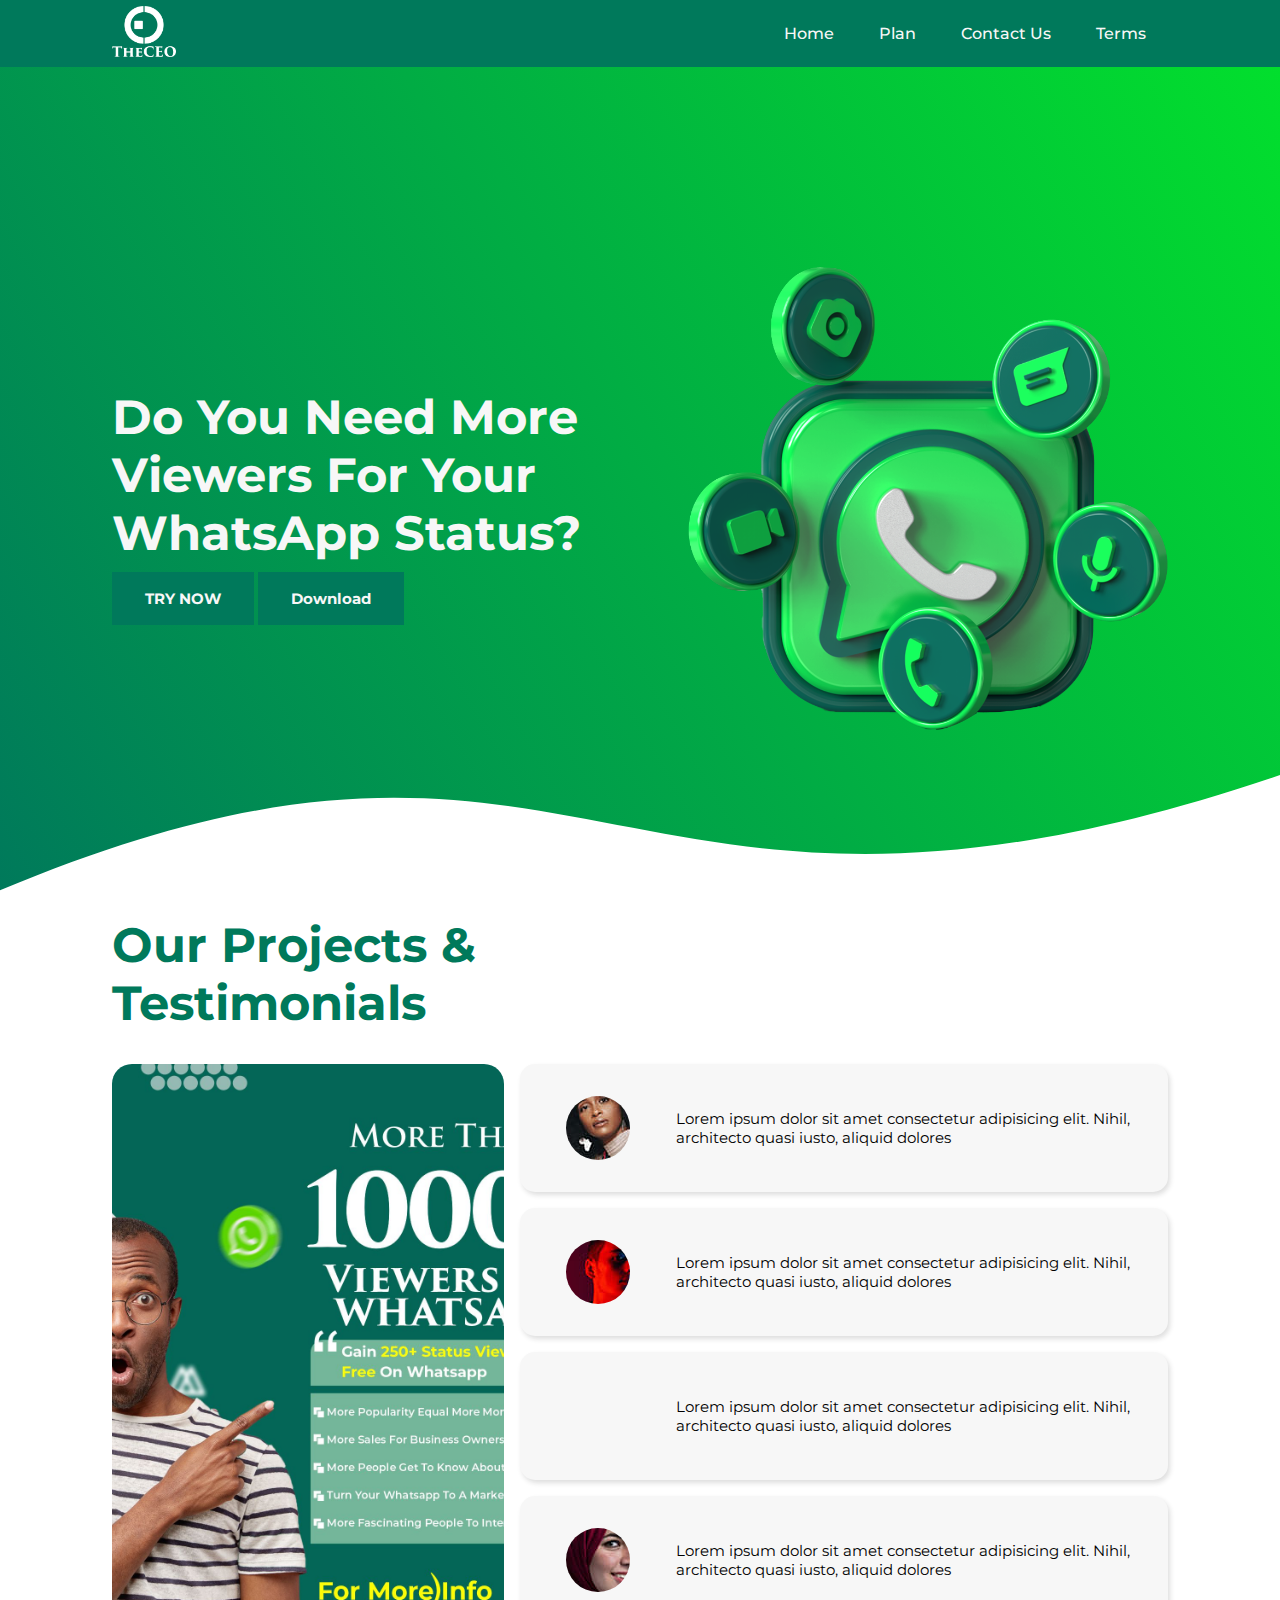
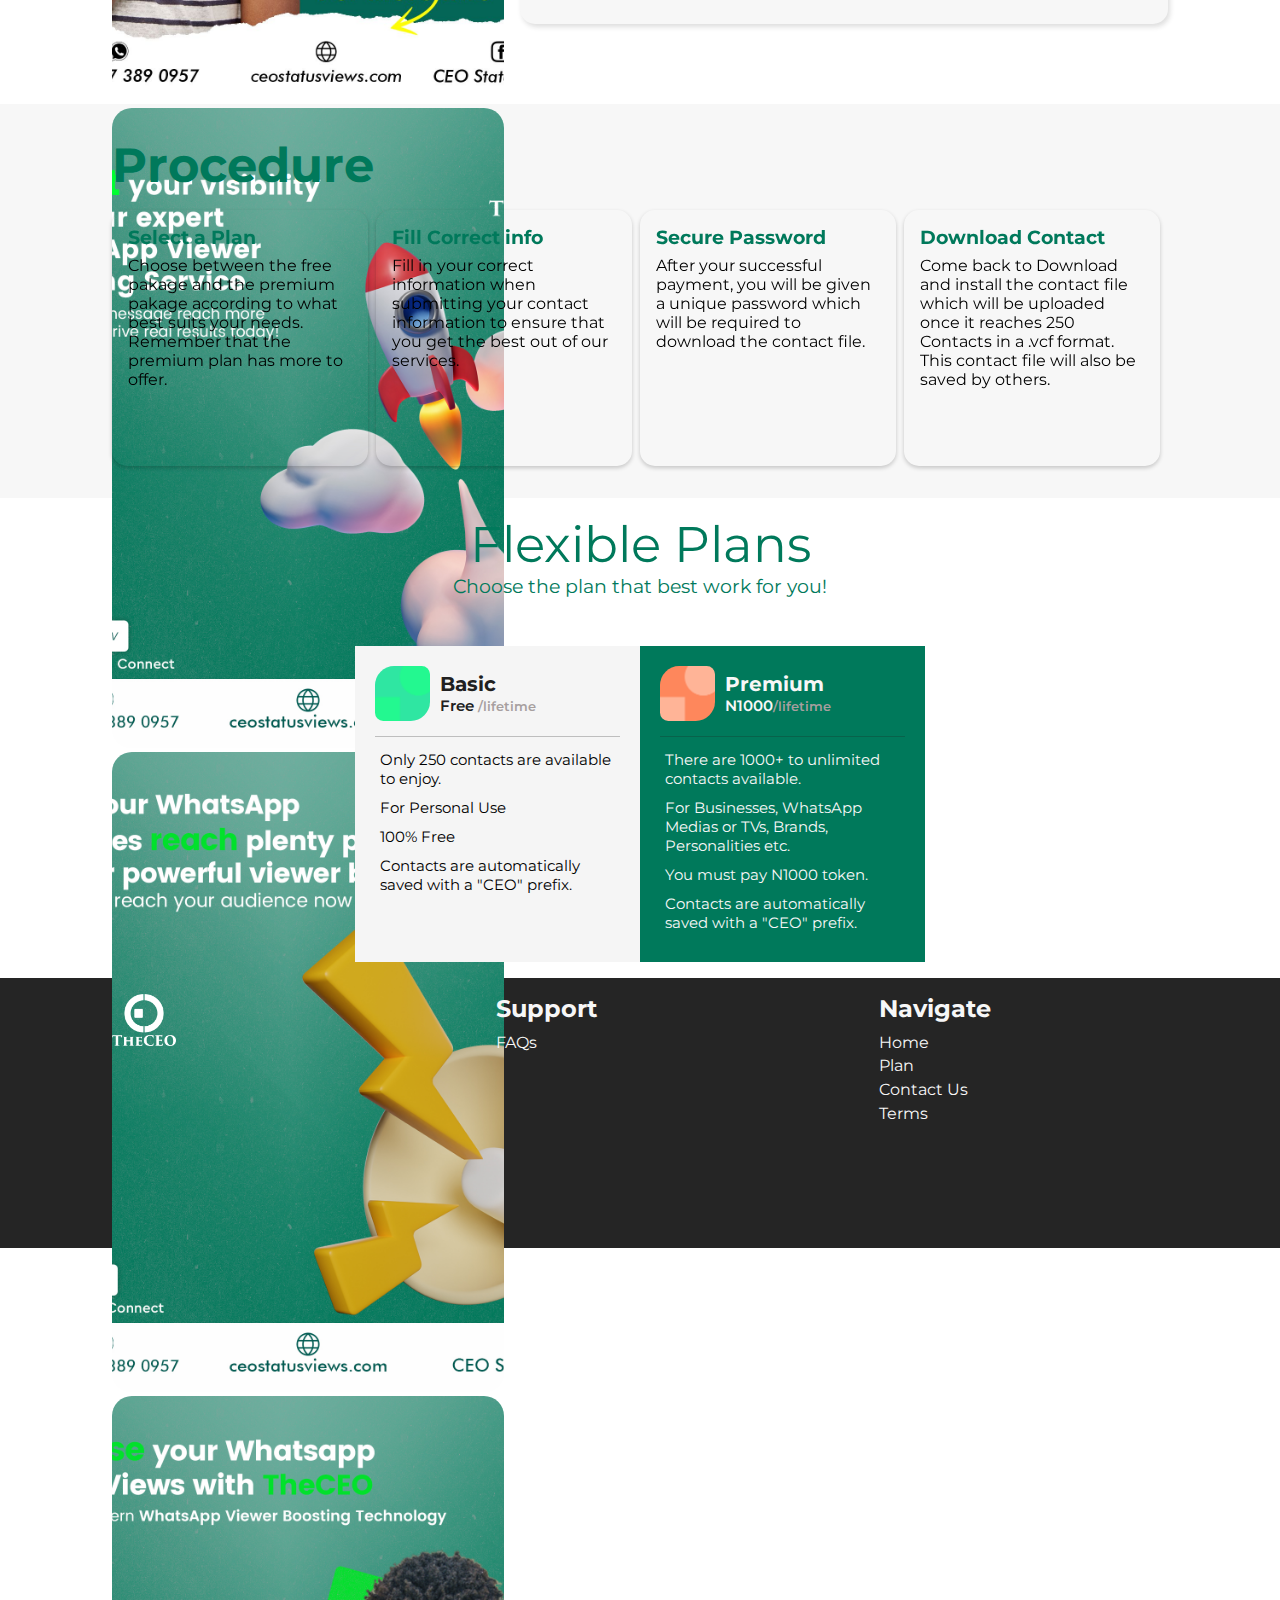
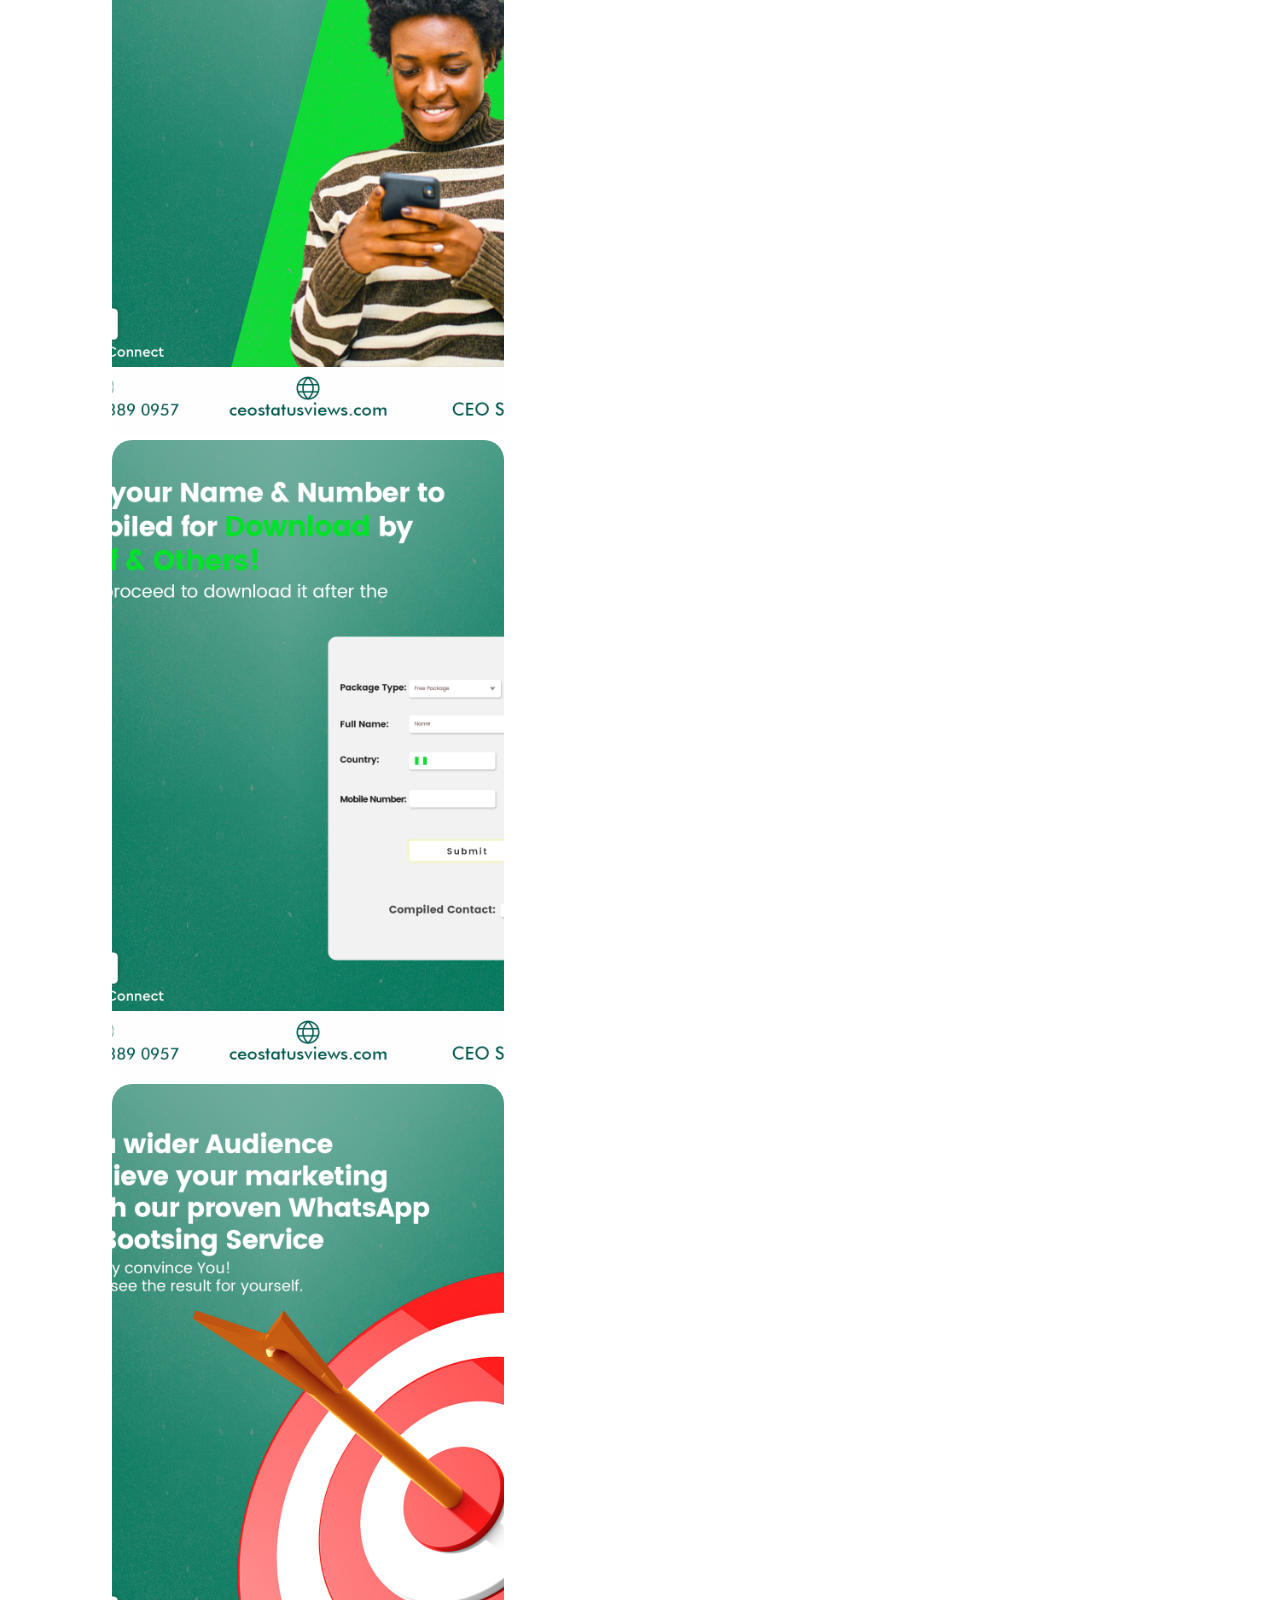
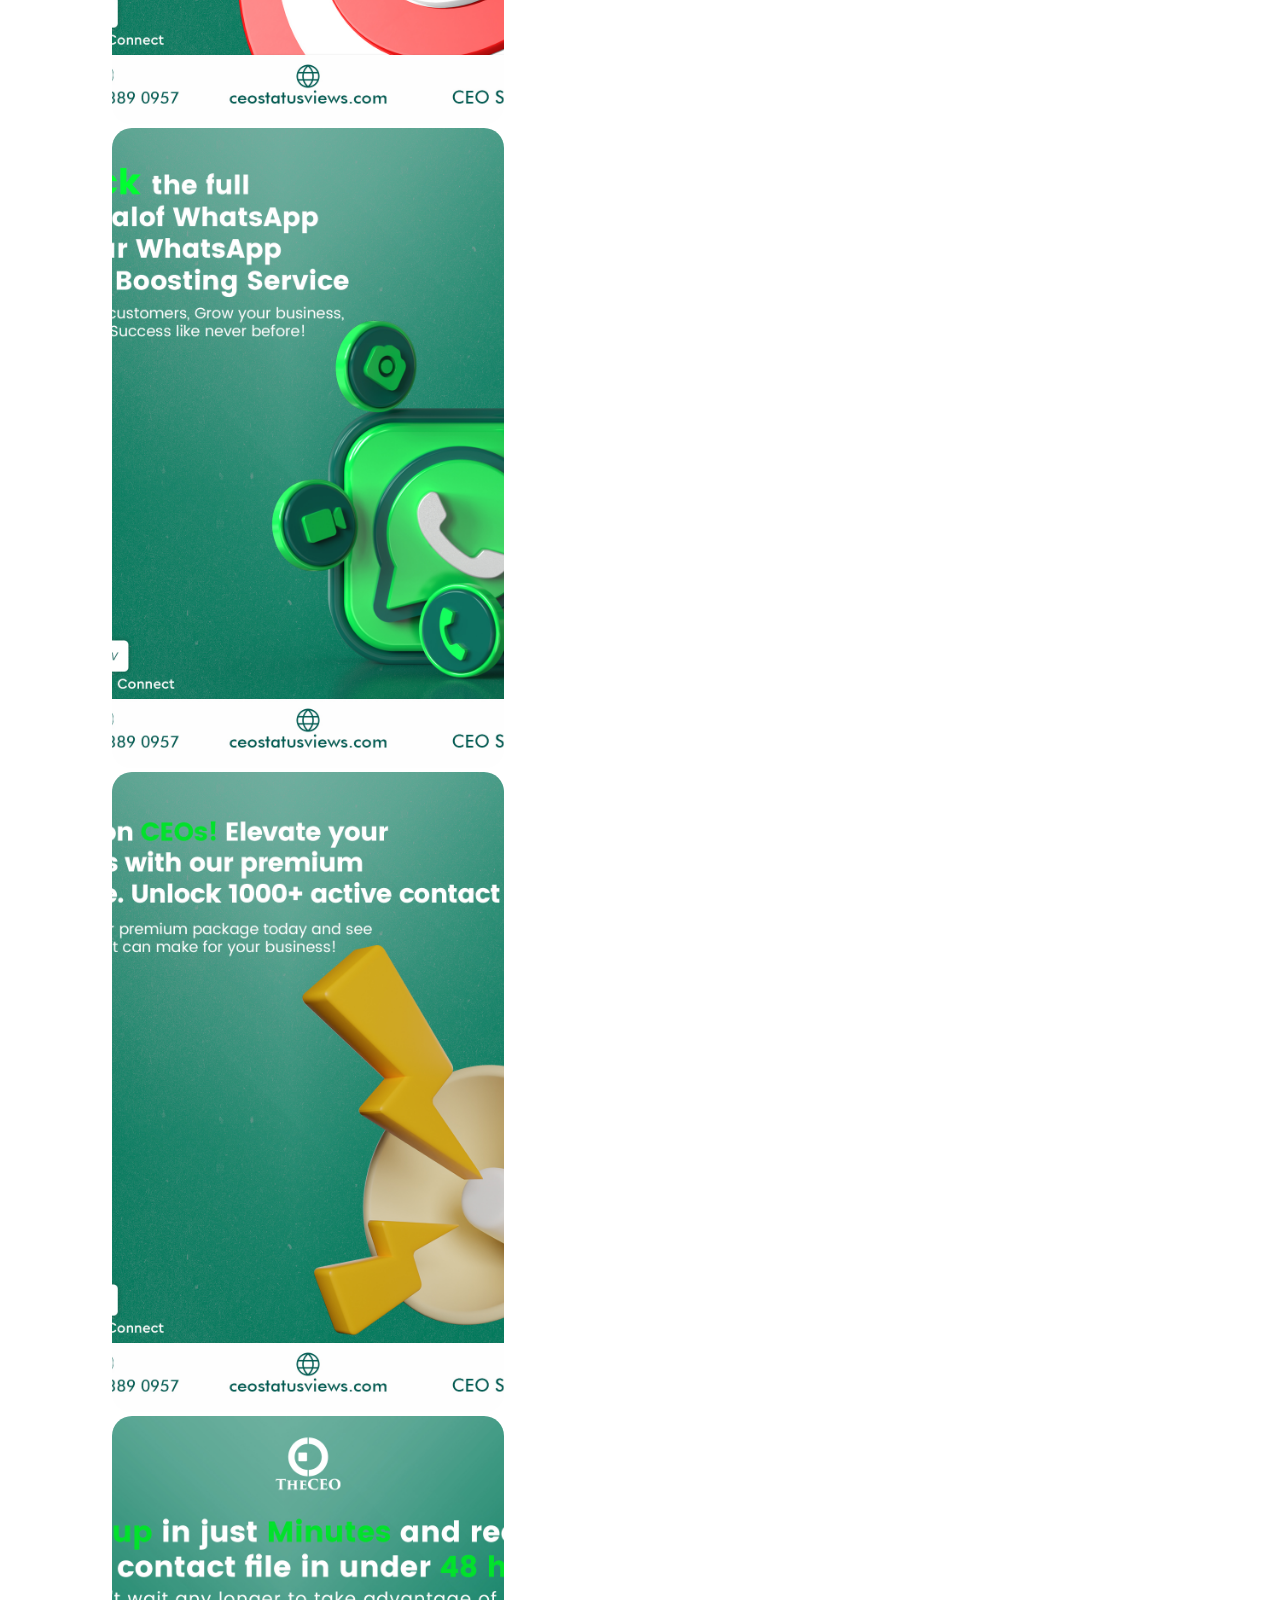
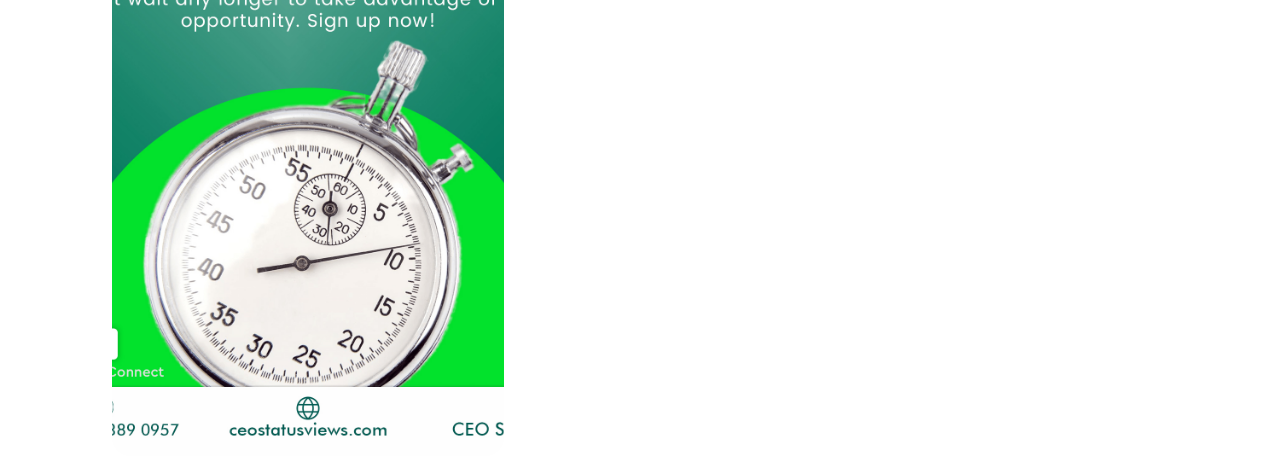
==== index.html @ 8a1e48bf "first commit" ====
<!DOCTYPE html>
<html lang="en">

<head>
    <meta charset="UTF-8">
    <meta http-equiv="X-UA-Compatible" content="IE=edge">
    <meta name="viewport" content="width=device-width, initial-scale=1.0">
    <title>CEOSTATUSVIEW</title>

    <link rel="stylesheet" href="style.css">
    <link rel="stylesheet" href="mediaquery.css">
    <link rel="stylesheet" href="signUp.css">
    <link rel="stylesheet" href="plans.css">
    <link rel="stylesheet" href="contact.css">
    <link rel="stylesheet" href="Terms.html">

    <!-- ICONSCOUT  -->
    <link rel="stylesheet" href="https://unicons.iconscout.com/release/v4.0.0/css/line.css">

    <!-- LOGO  -->
    <link rel="icon" type="image/png" href="./assets/ceoWhite.png">
</head>

<body>
        <!-- ==================== NAVBAR ==================== -->
        <nav>
            <div class="navBar">
                <div class="logo">
                    <a href="index.html"><img src="./assets/ceoWhite.png" alt=""></a>
                </div>

                <ul class="mainLink">
                    <li><a href="index.html">Home</a></li>
                    <li><a href="#plans">Plan</a></li>
                    <li><a href="contact.html">Contact Us</a></li>
                    <li><a href="Terms.html">Terms</a></li>
                </ul>

                <button id="open-menu-button"><i class="uil uil-list-ul"></i></button>
                <button id="close-menu-button"><i class="uil uil-multiply"></i></button>
            </div>
        </nav>


        <!-- ==================== HERO SECTION ==================== -->
        <section class="hero" id="hero">
            <!-- =============== SIGNUP =============== -->
            <div class="popup" id="popup">
                <div class="container">
                    <div class="signLeft">
                        <h3>Submit Your Details</h3>

                        <!-- PACKAGES -->
                        <select id="packages" name="packages" class="packages">
                            <option value="free">Free Package</option>
                            <option value="premium">Premium Package</option>
                        </select>

                        <form action="" method="" class="signupForm">
                        <div class="formName">
                            <input type="text" name="FullName" class="fullName" placeholder="Fullname" required>
                        </div>

                        <div class="numEmail">
                            <span>
                                <!-- COUNTRY CODE -->
                                <select id="countryCode" name="countryCode" class="countryCode">
                                    <option value="1">+1</option> 
                                    <option value="2">+2</option>
                                </select>
                                <!-- MOBILE NUMBER -->
                                <input type="number" class="number" maxlength="15" pattern="\d{1,15}" name="Nubmer" placeholder="80 0000 0000" required>
                            </span>
                            <!-- EMAIL -->
                            <input type="email" name="Email Address" placeholder="Your Email">
                        </div>

                        <!-- CHECKBOX -->
                        <label class="termsLabel">
                            <input type="checkbox" class="checkbox" name="agree" value="yes" required>
                            <a href="Terms.html" class="termsC">I agree to the terms and conditions</a>
                        </label>

                        <button type="submit" class="btn btn-primary" >Submit</button>
                    </div>

                    <div class="signRight">
                        <button id="clSignup" onclick="closePopup()"><i class="uil uil-multiply"></i></button>
                        <img src="./assets/rocket.png" alt="">
                    </div>

                </div>
            </div>
            <!-- =================== END SIGNUP ================ -->
            <div class="container">
                <div class="right">
                    <h2>Do You Need More Viewers For Your WhatsApp Status?</h2>

                    <div>
                        <button type="button" class="btn" onclick="openPopup()">TRY NOW</button>
                        <button type="button" class="btn">Download</button>
                    </div>
                </div>

                <div class="left">
                    <div class="container">
                        <img src="./assets/BASE.png" alt="">
                    </div>
                </div>
            </div>

        </section>

        <!-- ==================== SECOND HERO ==================== -->
        <div class="secondHero">
            <div>
                <h2>Our Projects & <br> Testimonials</h2>
                <div class="post">
                    <!-- SWIPER.JS -->
                    <div class="left">
                        <swiper-container class="mySwiper" pagination="true" pagination-clickable="true"
                            navigation="false" space-between="30" centered-slides="true" autoplay-delay="3500"
                            autoplay-disable-on-interaction="false">
                            <swiper-slide><img src="./assets/1.jpg" alt=""></swiper-slide>
                            <swiper-slide><img src="./assets/76.jpg" alt=""></swiper-slide>
                            <swiper-slide><img src="./assets/88.jpg" alt=""></swiper-slide>
                            <swiper-slide><img src="./assets/86.jpg" alt=""></swiper-slide>
                            <swiper-slide><img src="./assets/89.jpg" alt=""></swiper-slide>
                            <swiper-slide><img src="./assets/84.jpg" alt=""></swiper-slide>
                            <swiper-slide><img src="./assets/80.jpg" alt=""></swiper-slide>
                            <swiper-slide><img src="./assets/85b.jpg" alt=""></swiper-slide>
                            <swiper-slide><img src="./assets/100.jpg" alt=""></swiper-slide>
                        </swiper-container>

                    </div>
                    <!-- TESTIMONIAL -->
                    <div class="right">
                        <div class="testimonialCont">
                            <article>
                                <div class="testimonial">
                                    <div class="profilePic">
                                        <img src="./assets/avatar1.jpg" alt="">
                                    </div>

                                    <!-- <h4>Alina <br> Gomez</h4> -->
                                    <div>
                                        <p>Lorem ipsum dolor sit amet consectetur adipisicing elit. Nihil, architecto
                                            quasi iusto, aliquid dolores </p>
                                    </div>
                                </div>
                            </article>

                            <article>
                                <div class="testimonial">
                                    <div class="profilePic">
                                        <img src="./assets/avatar2.jpg" alt="">
                                    </div>

                                    <!-- <h4>Alina <br> Gomez</h4> -->
                                    <div>
                                        <p>Lorem ipsum dolor sit amet consectetur adipisicing elit. Nihil, architecto
                                            quasi iusto, aliquid dolores </p>
                                    </div>
                                </div>
                            </article>

                            <article>
                                <div class="testimonial">
                                    <div class="profilePic">
                                        <img src="./assets/avatar3.jpg" alt="">
                                    </div>

                                    <!-- <h4>Alina <br> Gomez</h4> -->
                                    <div>
                                        <p>Lorem ipsum dolor sit amet consectetur adipisicing elit. Nihil, architecto
                                            quasi iusto, aliquid dolores </p>
                                    </div>

                                </div>
                            </article>

                            <article>
                                <div class="testimonial">
                                    <div class="profilePic">
                                        <img src="./assets/avatar4.jpg" alt="">
                                    </div>

                                    <!-- <h4>Alina <br> Gomez</h4> -->
                                    <div>
                                        <p>Lorem ipsum dolor sit amet consectetur adipisicing elit. Nihil, architecto
                                            quasi iusto, aliquid dolores </p>
                                    </div>

                                </div>
                            </article>




                        </div>
                    </div>
                </div>

            </div>
        </div>

        <!-- ==================== PROCEDURE ==================== -->
        <section class="procedure">
            <div class="container">
                <h2>Procedure</h2>
                <div>
                    <article>
                        <span><i class="uil uil-file"></i></span>
                        <h3>Select a Plan</h3>
                        <p>Choose between the free pakage and the premium pakage
                            according to what best suits your needs.
                            Remember that the premium plan has more to offer.
                        </p>
                    </article>

                    <article>
                        <span><i class="uil uil-document-info"></i></i></span>
                        <h3>Fill Correct info</h3>
                        <p>Fill in your correct information when submitting your contact
                            information to ensure that you get the best out of our
                            services.
                        </p>
                    </article>

                    <article>
                        <span><i class="uil uil-shield-exclamation"></i></i></span>
                        <h3>Secure Password</h3>
                        <p>After your successful payment, you will be given a unique
                            password which will be required to download the contact file.
                        </p>
                    </article>

                    <article>
                        <span><i class="uil uil-download-alt"></i></i></span>
                        <h3>Download Contact</h3>
                        <p>Come back to Download and install the contact file
                            which will be uploaded once it reaches 250 Contacts in a
                            .vcf format. This contact file will also be saved by others.
                        </p>
                    </article>
                </div>


            </div>
        </section>

        <!-- ==================== PLANS ==================== -->
        <div class="plans" id="plans">
            <div class="plansContainer">
                <div class="container">
                    <div class="heading">
                        <h2>Flexible Plans</h2>
                        <h3>Choose the plan that best work for you!</h3>
                    </div>
                    
                    <div class="content">
                        <article>
                            <div class="top">
                                <div class="image"><img src="./assets/basic.png" alt=""></div>
                                <span>
                                    <h3>Basic</h3>
                                    <h4>Free <small>/lifetime</small></h4>
                                </span>
                            </div>
                            <div class="middle">
                                <span>
                                    <i class="uil uil-check-circle"></i>
                                    <p>Only 250 contacts are available to enjoy.</p>
                                </span>
                                <span>
                                    <i class="uil uil-check-circle"></i>
                                    <p>For Personal Use</p>
                                </span>
                                <span>
                                    <i class="uil uil-check-circle"></i>
                                    <p>100% Free</p>
                                </span>
                                <span>
                                    <i class="uil uil-check-circle"></i>
                                    <p>Contacts are automatically saved with a "CEO" prefix.</p>
                                </span>
                            </div>
                        </article>

                        <article>
                            <div class="top">
                                <div class="image"><img src="./assets/premium.png" alt=""></div>
                                <span>
                                    <h3>Premium</h3>
                                    <h4>N1000<small>/lifetime</small></h4>
                                </span>
                            </div>
                            <div class="middle">
                                <span>
                                    <i class="uil uil-check-circle"></i>
                                    <p>There are 1000+ to unlimited contacts available.</p>
                                </span>
                                <span>
                                    <i class="uil uil-check-circle"></i>
                                    <p>For Businesses, WhatsApp Medias or TVs, Brands, Personalities etc.</p>
                                </span>
                                <span>
                                    <i class="uil uil-check-circle"></i>
                                    <p>You must pay N1000 token.</p>
                                </span>
                                <span>
                                    <i class="uil uil-check-circle"></i>
                                    <p>Contacts are automatically saved with a "CEO" prefix.</p>
                                </span>
                            </div>
                        </article>

                
                    </div>
                </div>
                
                
            </div>
        </div>

    <!-- ==================== FOOTER ==================== -->
    <footer>
        <div class="container">
            <div class="left">
                <a href="index.html"><img src="./assets/ceoWhite.png" alt=""></a>


                <div class="social">
                    <a href="https://web.facebook.com/TheCEOstatusViews" target="_blank"><i
                            class="uil uil-facebook"></i></a>
                    <a href="https://www.twitter.com/" target="_blank"><i class="uil uil-twitter"></i></a>
                    <a href="https://www.instagram.com/" target="_blank"><i class="uil uil-instagram-alt"></i></a>
                    <a href="https://youtu.be/A6jiKc00su4""><i class="uil uil-youtube"></i></a>
                </div>
            </div>

            <div class="middle">
                <h2>Support</h2>
                <a href="#">FAQs</a>
            </div>

            <div class="right">
                <h2>Navigate</h2>
                <a href="index.html">Home</a>
                <a href="#plans">Plan</a>
                <a href="contact.html">Contact Us</a>
                <a href="Terms.html">Terms</a>
            </div>
        </div>
    </footer>

    <!-- JAVASCRIPT LINK -->
    <script src="main.js"></script>
    <script src="https://cdn.jsdelivr.net/npm/swiper@9/swiper-element-bundle.min.js"></script>
</body>

</html>
---- style.css ----
@import url("https://fonts.googleapis.com/css2?family=Montserrat:wght@100;200;300;400;500;600;700;800;900&display=swap");

* {
  margin: 0;
  padding: 0;
  border: 0;
  outline: 0;
  list-style: none;
  text-decoration: none;
  box-sizing: border-box;

  /* css coding to disable text copy */
  -webkit-user-select: none;
  -moz-user-select: none;
  -o-user-select: none;
  -user-select: none;

  scroll-behavior: smooth;
}

:root {
  --firstColor: #00795b;
  --secondColor: #02e12c;
  --thirdColor: #f7f7f7;
  --fourthColor: #005f49;

  --shadow1: 2px 3px 5px rgba(31, 31, 31, 0.144);
  --shadow2: 0 2px 4px rgba(0, 0, 0, 0.2);

  --transition: all 300ms ease;
}

body {
  font-family: "Montserrat", sans-serif;
  overflow-x: hidden;
}

.container {
  /* padding: 0 7rem; */
}

.btn {
  display: inline-block;
  background: var(--firstColor);
  color: var(--thirdColor);
  padding: 1rem 2rem;
  border: 1px solid transparent;
  font-weight: 700;
  font-size: 15px;
  transition: var(--transition);
  cursor: pointer;
}

.btn:hover {
  background: transparent;
  color: var(--thirdColor);
  border-color: var(--thirdColor);
}

/* titleH2 */
.secondHero h2,
.procedure h2 {
  font-size: 3rem;
  font-weight: 700;
  color: var(--firstColor);
  margin-bottom: 2rem;
  display: block;
}

/* ===== LOGO ===== */
.navBar .logo img,
footer img {
  width: 4rem;
}

.mainLink li a {
  color: var(--thirdColor);
  font-weight: 500;

  padding: 1.5rem 1.4rem;

  transition: var(--transition);
}



/* ==================== NAVBAR ==================== */
nav .navBar {
  background: var(--firstColor);
  height: 4.2rem;
  width: 100%;
  display: flex;
  align-items: center;
  justify-content: space-between;
  
  padding: 0 7rem;

  position: fixed;
  top: 0;
  left: 0;
  z-index: 100;
}

/* ===== MAIN LINK ===== */
.mainLink {
  display: flex;
  align-items: center;
}

/* ========= NAV BUTTON ======== */
nav button {
  display: none;
}

/* ==================== HEROSECTION ==================== */
.hero {
  display: flex;
  align-items: center;
  justify-content: center;

  padding: 7rem 7rem 0rem 7rem;

  width: 100%;
  height: 100vh;
  background: url(./assets/white-wave-bg.svg) center bottom -0.5px / 100% 14% no-repeat
      scroll padding-box ,
    linear-gradient(60deg, var(--firstColor), var(--secondColor)) 0% 0% / auto
      repeat scroll padding-box border-box rgb(82, 67, 170);
}

.hero .container {
  display: flex;
  align-items: center;
  justify-content: space-between;
  /* position: relative; */
}


.hero .right {
}

.hero .right h2 {
  color: var(--thirdColor);
  /* max-width: 25rem; */
  margin-bottom: 10px;
  font-size: 3rem;
  font-weight: 700;
}

.hero .right form {
  /* display: flex; */
  gap: 1rem;
  /* margin-top: 142rem; */
}

.hero .right form input {
  cursor: pointer;

  display: flex;
  align-items: center;
  justify-content: center;
}

.hero .right form input:first-child:hover {
  background: var(--firstColor);
  color: var(--thirdColor);
  border: solid 2px var(--firstColor);
}

.hero .right form input:last-child {
  background: var(--firstColor);
  transition: all 400ms ease-in-out;
}

.hero .right form input:last-child:hover {
  background: transparent;
  border: solid 2px var(--thirdColor);
}

/* HEROLEFT */
.hero .left .container {
}

.hero .left img {
  width: 30rem;
  overflow: hidden;
}

/* ==================== SECONDHERO ==================== */
.secondHero {
  height: 100%;

  display: grid;

  padding: 1rem 7rem 0rem 7rem;
}

.secondHero .post {
  display: flex;
  gap: 1rem;
}

.secondHero .left {
  /* background: red; */
  width: 40rem;
  height: 40rem;

  border-radius: 20px;
}

.secondHero .left swiper-slide img {
  width: 100%;
  height: 100%;
  object-fit: cover;

  border-radius: 20px;
}

/* RIGHT */
.secondHero .right {
  width: 100%;
}

.secondHero .right .testimonialCont {
  width: 100%;

  display: flex;
  flex-direction: column;
  gap: 1rem;
}

.testimonialCont article .testimonial {
  width: 100%;
  height: 8rem;
  /* background: #00795b; */
  padding: 1rem;

  border-radius: 15px;

  display: grid;
  grid-template-columns: 20% 1fr;
  gap: 1rem;
  place-items: center;
  background: var(--thirdColor);
  box-shadow: var(--shadow1);

  transition: var(--transition);
}

/* I want to change the background of 2nd testimonial */
.testimonialCont article .testimonial:nth-child(odd) {
  /* background: #74747448; */
}

.testimonialCont article .testimonial:hover {
  scale: 1.02;
}

.testimonial .profilePic {
  width: 4rem;
  height: 4rem;
  border-radius: 50%;
  overflow: hidden;

  display: flex;
  align-items: center;
  justify-content: center;
}
.testimonial p {
  font-size: 15px;
  font-weight: 400;
}
/* profileName */

/* ================= PROCEDURE ================= */
.procedure {
  padding:2rem 7rem;
  background:var(--thirdColor);
}

.procedure .container {
  /* css coding to disable text copy */
  -webkit-user-select: none;
  -moz-user-select: none;
  -o-user-select: none;
  -user-select: none;
}

.procedure .container h2 {
  margin-bottom: 1rem;
}

.procedure .container div {
  display: grid;
  grid-template-columns: repeat(4, 1fr);
  /* gap: -1rem; */
}

.procedure .container div article {
  box-shadow: var(--shadow2);
  border-radius: 15px;
  padding: 1rem;

  width: 16rem;
  height: 16rem;

  transform: translateZ(0);
  transition: transform 0.3s ease-in-out;
}


.procedure .container div article:hover {
  transform: scale(1.03);
}

.procedure span i {
  color: var(--firstColor);
  font-size: 2rem;
}

.procedure h3 {
  color: var(--firstColor);
  margin-bottom: 7px;
}

/* ================= FOOTER ================= */
footer {
  background: rgb(37, 37, 37);

  height: 30vh;
  width: 100%;

  padding: 1rem 7rem;
  bottom: 0;
}

footer .container {
  display: grid;
  grid-template-columns: 33.3% 33.3% 33.3%;
  gap: 2rem;
  color: var(--thirdColor);
}

footer .container .left img {
  margin-bottom: 0.6rem;
}

footer .container .left .social {
  display: flex;
  gap: 0.5rem;
}
footer .container .left .social a {
  color: var(--thirdColor);
  font-size: 1.3rem;
}

footer h2 {
  margin-bottom: 0.6rem;
}

footer .middle a {
  color: var(--thirdColor);
}

footer .right {
  display: flex;
  flex-direction: column;
}

footer .right a {
  color: var(--thirdColor);
  margin-bottom: 0.3rem;
}




/* 
@media screen and (max-width:800px) {
  nav .navBar{
    padding: 0rem 1rem;
  }

  .mainLink{display: none;}

  nav button{
    display: inline-block;
    background: transparent;
    font-size: 1.8rem;
    color: var(--thirdColor);
    cursor: pointer;
}

nav button#close-menu-button{display: none;}
} */
---- mediaquery.css ----
@media only screen and (max-width: 991px) {
  /* ========== NAVBAR ========== */
  nav .navBar {
    width: 100vw;
    padding: 0rem 1rem;
  }

  /* ========== MAINLINK ========== */
  .mainLink {
    position: fixed;
    flex-direction: column;
    top: 4.2rem;
    right: 2%;
    height: fit-content;
    width: 18rem;
    gap: 0;
    display: none;
    background: var(--thirdColor);
  }

  .mainLink li a {
    background: var(--thirdColor);
    width: 18rem;
    color: var(--firstColor);
    display: grid;
    place-items: center;
    transition: var(--transition);
  }

  .mainLink li a:hover {
    background: #005f492c;
    color: rgb(7, 7, 7);
  }

  /* ========== NAV-BUTTON ========== */
  nav button {
    display: inline-block;
    background: transparent;
    font-size: 1.8rem;
    color: var(--thirdColor);
    cursor: pointer;
  }

  nav button#close-menu-button {
    display: none;
  }

  /* ========== HERO-IMG ========== */
  .hero .left img {
    display: none;
    overflow: hidden;
  }

  /* ========== HERO SECTION ========== */
  .hero {
    padding: 7rem 1.5rem 0rem 1.5rem;
    height: 90vh;
  }

  .hero .right {
    margin-bottom: 6rem;
  }

  /* ========== SECONDHERO ========== */
  .secondHero {
    height: 100%;

    display: flex;
    flex-direction: column;

    padding: 1rem 1.5rem 0rem 1.5rem;
  }

  .secondHero h2 {font-size: 2.5rem;}

  .secondHero .post {
    align-items: center;
    justify-content: center;
    flex-direction: column;
    gap: 2rem;
    max-width: 100%;
  }

  .secondHero .left {width: 100vw;}

  .secondHero .right .testimonialCont {
    margin-top: -7rem;
    max-width: 80%;
    margin: -10rem auto 2rem auto;
  }

  /* ========== PROCEDURE ========== */
  .procedure {
    padding: 1rem 1.5rem 1rem 1.5rem;
  }
  .procedure .container div {
    display: grid;
    grid-template-columns: repeat(1, 1fr);
    gap: 1rem;
  }

  .procedure .container div article {
    width: fit-content;
    height: 11rem;
  }

  .procedure .container div article p {
    min-width: 10rem;
  }

  /* ========== FOOTER ========== */
  footer {
    padding: 1rem 3rem;
  }

  footer .container {
    place-content: center;
  }
}

@media only screen and (min-width: 791px){
 
}



@media only screen and (min-width: 991px)and (max-width: 1200px) {
  /* ========== NAVBAR ========== */
  nav .navBar {padding: 0 3rem;}

  /* ========== HEROSECTION ========== */
  .hero {padding: 5rem 3rem 0rem 3rem;}

  .hero .left img {
    width: 26rem;
    overflow: hidden;
  }

  /* ========== PROCEDURE ========== */
  .procedure .container {
   display: flex;
   flex-direction: column;
   align-items: center;
   justify-content: center;
  }
}
---- signUp.css ----
@import url("https://fonts.googleapis.com/css2?family=Montserrat:wght@100;200;300;400;500;600;700;800;900&display=swap");

* {
  margin: 0;
  padding: 0;
  border: 0;
  outline: 0;
  list-style: none;
  text-decoration: none;
  box-sizing: border-box;
  font-family: "Montserrat", sans-serif;
}

/* =============== SIGN UP ============== */
.popup {
  height: 50vh;

  position: absolute;
  top: 20%;
  left: 50%;
  right: 50%;

  padding: 6rem 7rem 2rem 7rem;

  display: flex;
  align-items: center;
  justify-content: space-around;

  transform: translate(-50%, 5%) scale(0.1);

  visibility: hidden;
  transition: transform 0.4s, top 0.4s;
}

.open-popup {
  top: 25%;
  transform: translate(-50%, -5%) scale(1);
  visibility: visible;
}

.popup .container {
  height: 30rem;
  width: 40rem;

  border-radius: 30px;
  padding: 1.5rem;

  background: linear-gradient(
    to right bottom,
    rgba(255, 255, 255, 0.603),
    rgba(255, 255, 255, 0.3)
  );
  backdrop-filter: blur(2rem);

  box-shadow: var(--shadow1);

  display: grid;
  grid-template-columns: 50% 50%;
}

.signLeft {
  border-radius: 30px 0px 0px 30px;
}

.signLeft h3 {
  font-size: 1.8rem;
  font-weight: 800;
  color: var(--firstColor);

  margin-bottom: 2rem;
}

.packages,
.countryCode {
  background: transparent;
  width: 13rem;
  padding: 10px 0px;
  border-bottom: solid 1px rgb(83, 83, 83);
  margin-bottom: 13px;
}

.countryCode {
  width: fit-content;
}

.numEmail span {
  display: flex;
  justify-content: flex-start;
  gap: 5px;
}

.formName {
  display: flex;
  flex-direction: column;
}

.numEmail .number {
  width: 10rem;
}

.formName input,
.numEmail input {
  height: 2.7rem;
  width: 11rem;

  background: transparent;
  width: 13rem;
  padding: 10px 5px;
  border-bottom: solid 1px rgb(83, 83, 83);
  margin-bottom: 13px;
}

.numEmail input {
  width: 14rem;
}

.signupForm label {
  display: flex;
  align-items: center;
  gap: 0.4rem;

  margin-bottom: 0.6rem;
}

.checkbox {
  width: 20px;
}

.signupForm label a {
  font-size: 0.8rem;
  color: red;
  text-decoration: underline;
}

.signRight {
  border-radius: 0px 30px 30px 0px;

  display: flex;
  align-items: flex-end;
  justify-content: center;
  flex-direction: column;
}

.signRight img {
  width: 25rem;
  margin-right: -2rem;
}

.signRight button {
  background: transparent;
  cursor: pointer;
}

/* ============= MEDIA QUERY ============= */
@media only screen and (max-width: 991px) {
  .popup {position: absolute;}

  .signRight img {display: none;}

  .popup .container {
    height: fit-content;
    width: fit-content;
  }

  .signLeft h3 {
    min-width: 12rem;
    font-size: 1rem;
    font-weight: 700;

    margin-bottom: 0.5rem;
  }

  .signRight button {margin-bottom: 22rem;}
}

@media only screen and (min-width: 991px) and (max-width: 1200px) {
}
---- plans.css ----
.plans {
  padding: 1rem 7rem;
  /* background: red; */
}

.plansContainer {
  display: flex;
  align-items: center;
  justify-content: center;
  text-align: center;
}

.heading {
  /* height: 5rem; */
  /* padding: 20px; */
  /* display: flex; */
  /* flex-direction: column; */
  /* place-items: center; */
  /* gap: -10rem; */
  margin-bottom: 3rem;
  color: var(--firstColor);
}

.heading h2 {
  font-size: 50px;
  font-weight: 400;
}

.heading h3 {
  font-weight: 400;
}

/* ARTICLE  */
.plans .content {
  /* display: grid; */
  /* grid-template-rows: repeat(auto-fit, minmax(50% 50%)); */
  /* display: flex; */
  /* flex-direction: column; */
  /* align-items: center; */
  /* justify-content: space-between; */
}

.plans article {
  /* border-radius: 15px; */
  text-align: left;
  padding: 20px;
}

.plans article:nth-child(1) {
  background: rgb(245, 245, 245);
}

.plans article:nth-child(2) {
  background: var(--firstColor);
  color: var(--thirdColor);
}


.plans .top {
  display: flex;
  align-items: center;
  gap: 0.6rem;
  padding-bottom: 15px;
  margin-bottom: 13px;
  border-bottom: solid 1px rgba(32, 32, 32, 0.253);
}

.plans .top .image {
  width: 55px;
  height: 55px;
  display: flex;
  align-items: center;
  justify-content: center;
  border-radius: 35% 15%;
  object-fit: cover;
}

.plans .top .image img {
  width: 100%;
  height: 100%;
  object-fit: cover;
  border-radius: 35% 15% ;

}

.plans .top span {
  color: rgb(32, 32, 32);
  display: flex;
  flex-direction: column;
  justify-content: center;
}

.plans .top span h3 {
  font-size: 20px;
  font-weight: 700;
}

.plans article:nth-child(2) .top span {
  color: var(--thirdColor);
}

.top small {
  color: rgb(167, 159, 159);
}

.plans .top span h4 {
  font-size: 15px;
  font-weight: 600;
}

.plans .middle {
  font-size: 15px;
}

.plans .middle span {
  display: flex;
  gap: 5px;
  margin-bottom: 10px;
}

.plans .middle span i {
  /* color: gray; */
}

.plans .middle span p {
  max-width: 15rem;
}

.plans .bottom {
  display: flex;
  align-items: center;
  /* justify-content: center; */
}

.plans .bottom button {
  width: 15rem;
  height: 4rem;
  padding: 15px 35px;
  background: var(--firstColor);
  cursor: pointer;
  font-size: 15px;
  font-weight: 500;
  color: var(--thirdColor);
}

.plans .bottom button:hover {
  background: transparent;
  border: solid 1px var(--thirdColor);
}


@media only screen and (max-width: 991px) {
  .plans{padding: 1rem 1.5rem;}
}
@media only screen and (min-width: 991px) {
  .plans .content {display: flex;}
}
---- contact.css ----
.contact{padding:0rem 7rem;}

.contact__container{
    background: var(--firstColor);
    padding: 30px 30px;
    display: grid;
    grid-template-columns: 40% 1fr;
    gap: 2rem;
    align-items: center;
    /* height: 30rem; */
    justify-content: center;
    margin: 7rem auto;
    border-radius: 1rem;
}

/* ========== ASIDE ========== */
.contact__aside{
    background: var(--fourthColor);
    /* width: 25rem; */
    /* height: 25rem; */
    padding: 3rem;
    border-radius: 1rem;
    /* position: relative; */
    color: var(--thirdColor);
}


.contact__aside h2{
    text-align: left;
    margin-bottom: 1rem;
}

.contact__aside p{
    font-size: 0.9rem;
    margin-bottom: 2rem;
}


/* ========== CONTACT-FORM ========== */
.contact__form{
    display: flex;
    flex-direction: column;
    gap: 1.2rem;
    margin-right: 4rem;
}

.contact__details li{
    display: flex;
    gap: 0.7rem;

    margin-bottom: 1rem;
}

.form__name{
    /* width: 30rem; */
    display: flex;
    gap: 1.2rem;
}


input, textarea{
    width: 100%;
    padding: 1rem;
    background: var(--fourthColor);
    color: white;
    resize: none;
}

.contact input::placeholder,
.contact textarea::placeholder{
    color: var(--thirdColor);
}

.contact__form .btn{
    width: max-content;
    margin-top: 1rem;
    cursor: pointer;
}


/* ==================== MEDIA QUERY (TABLET) =================== */


/* ==================== MEDIA QUERY (PHONE) =================== */
@media screen and (max-width: 900px) {
    .contact{
        padding:0rem 2rem;
        margin: 5rem auto;
    }
    .contact__container{
        /* background: red; */
        grid-template-columns: 1fr;
        gap: 3rem;
        margin-top: 0;
        padding: 0;
    }

    .contact__form{margin: 0 1.5rem 3rem;}

    .form__name{flex-direction: column;}

    .form__name input[type="text"]{
        width: 100%;
    }
}
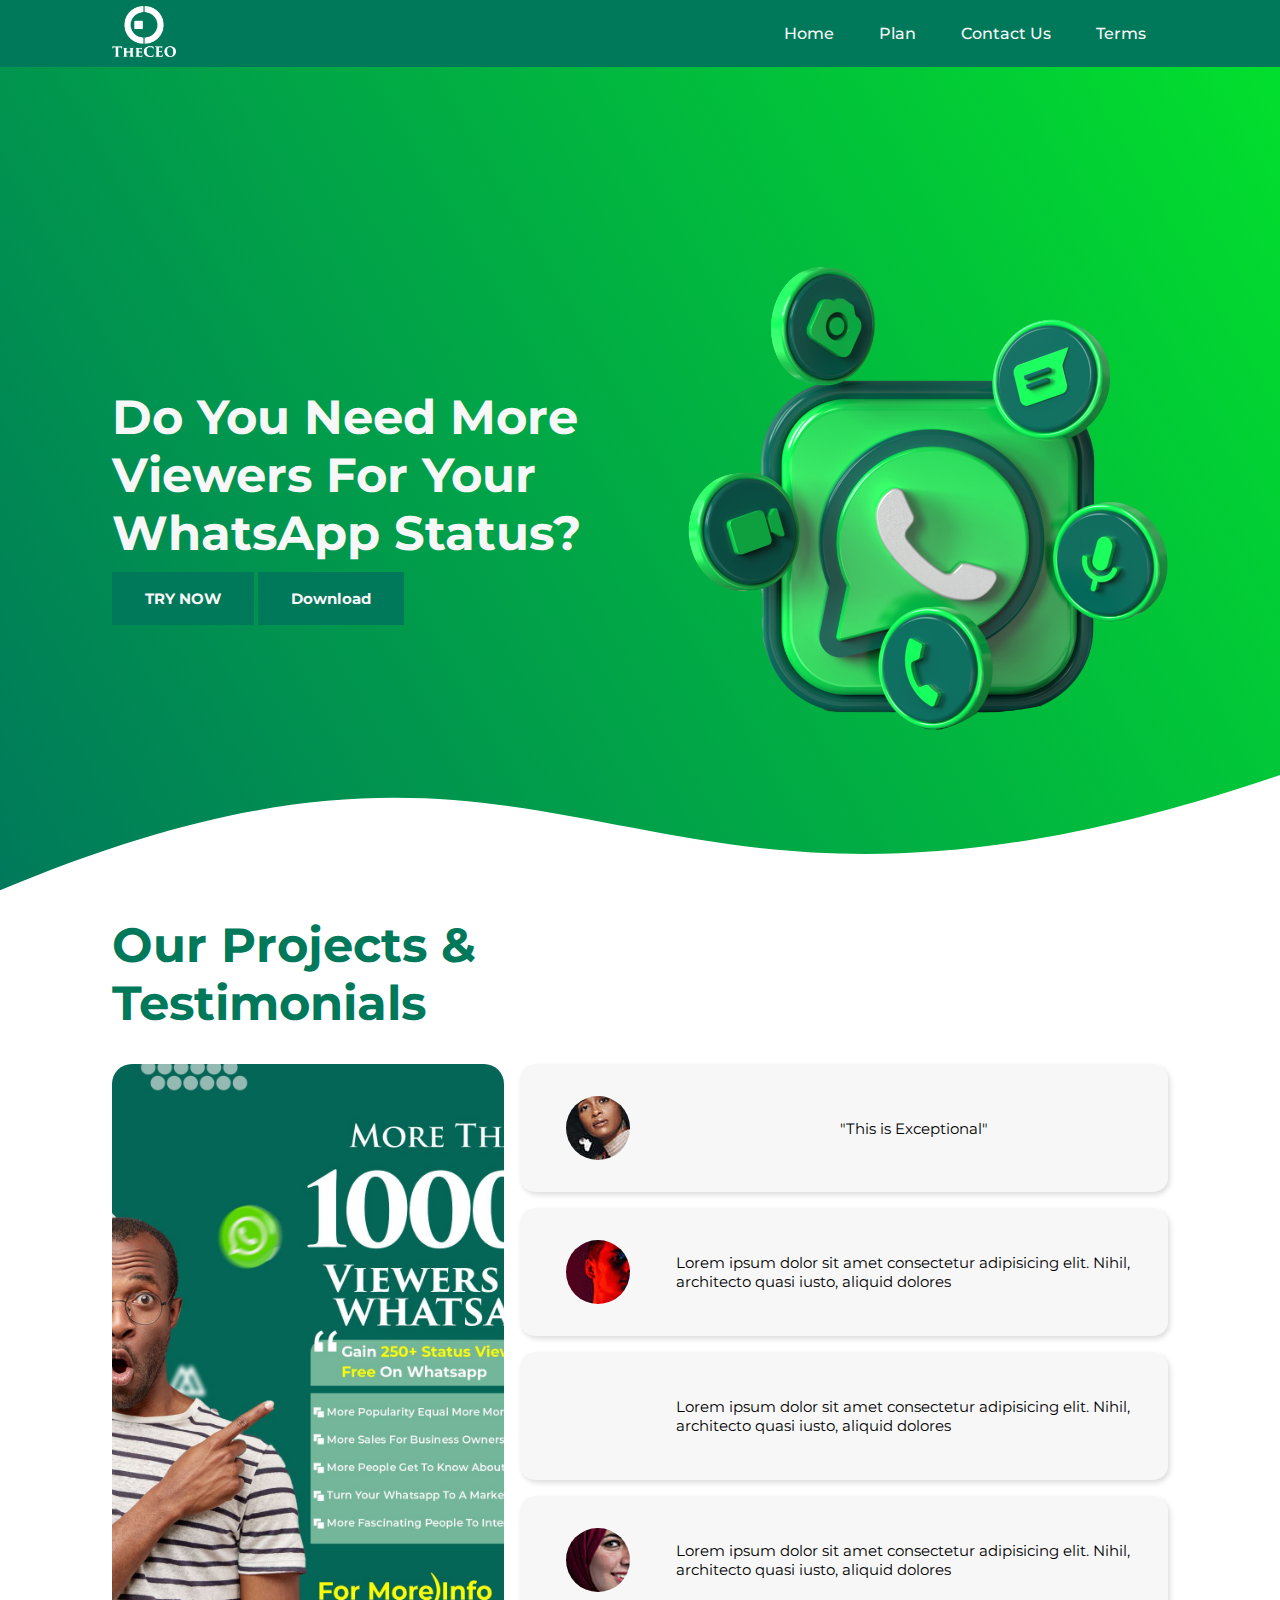
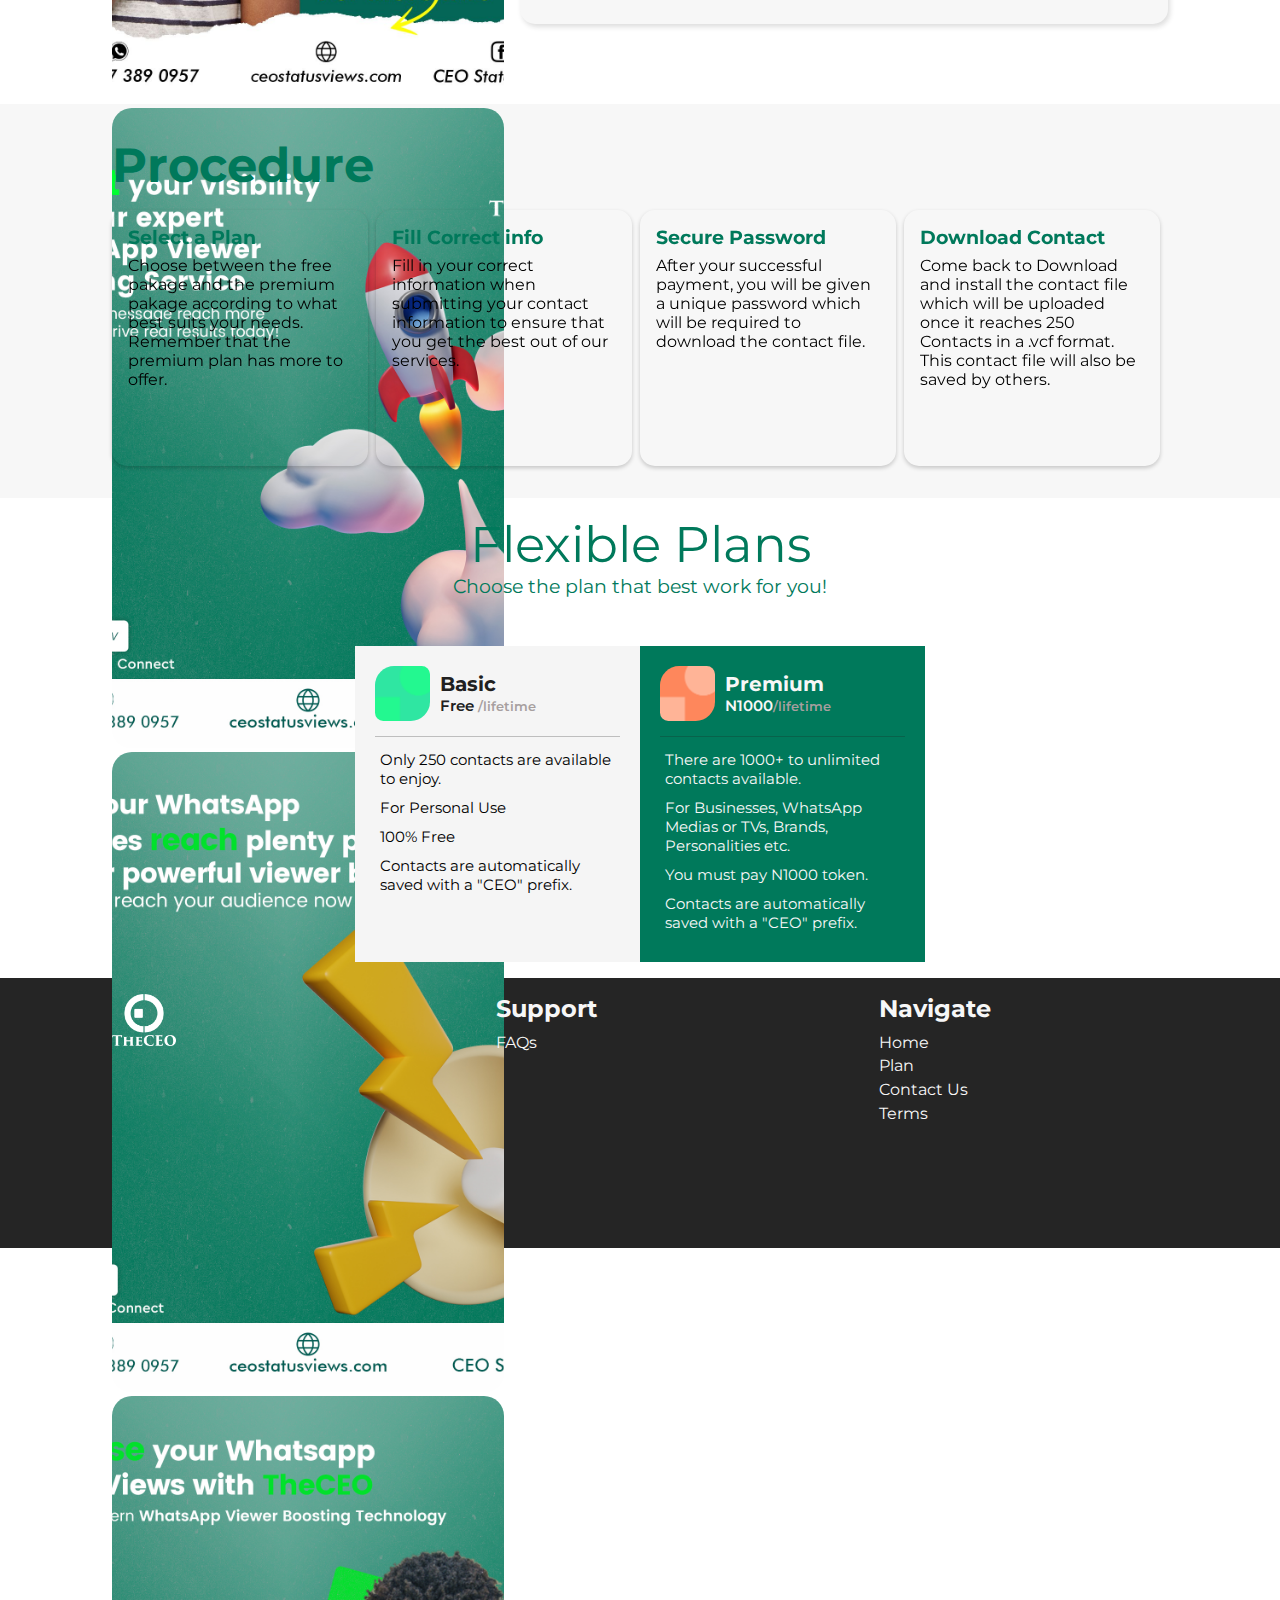
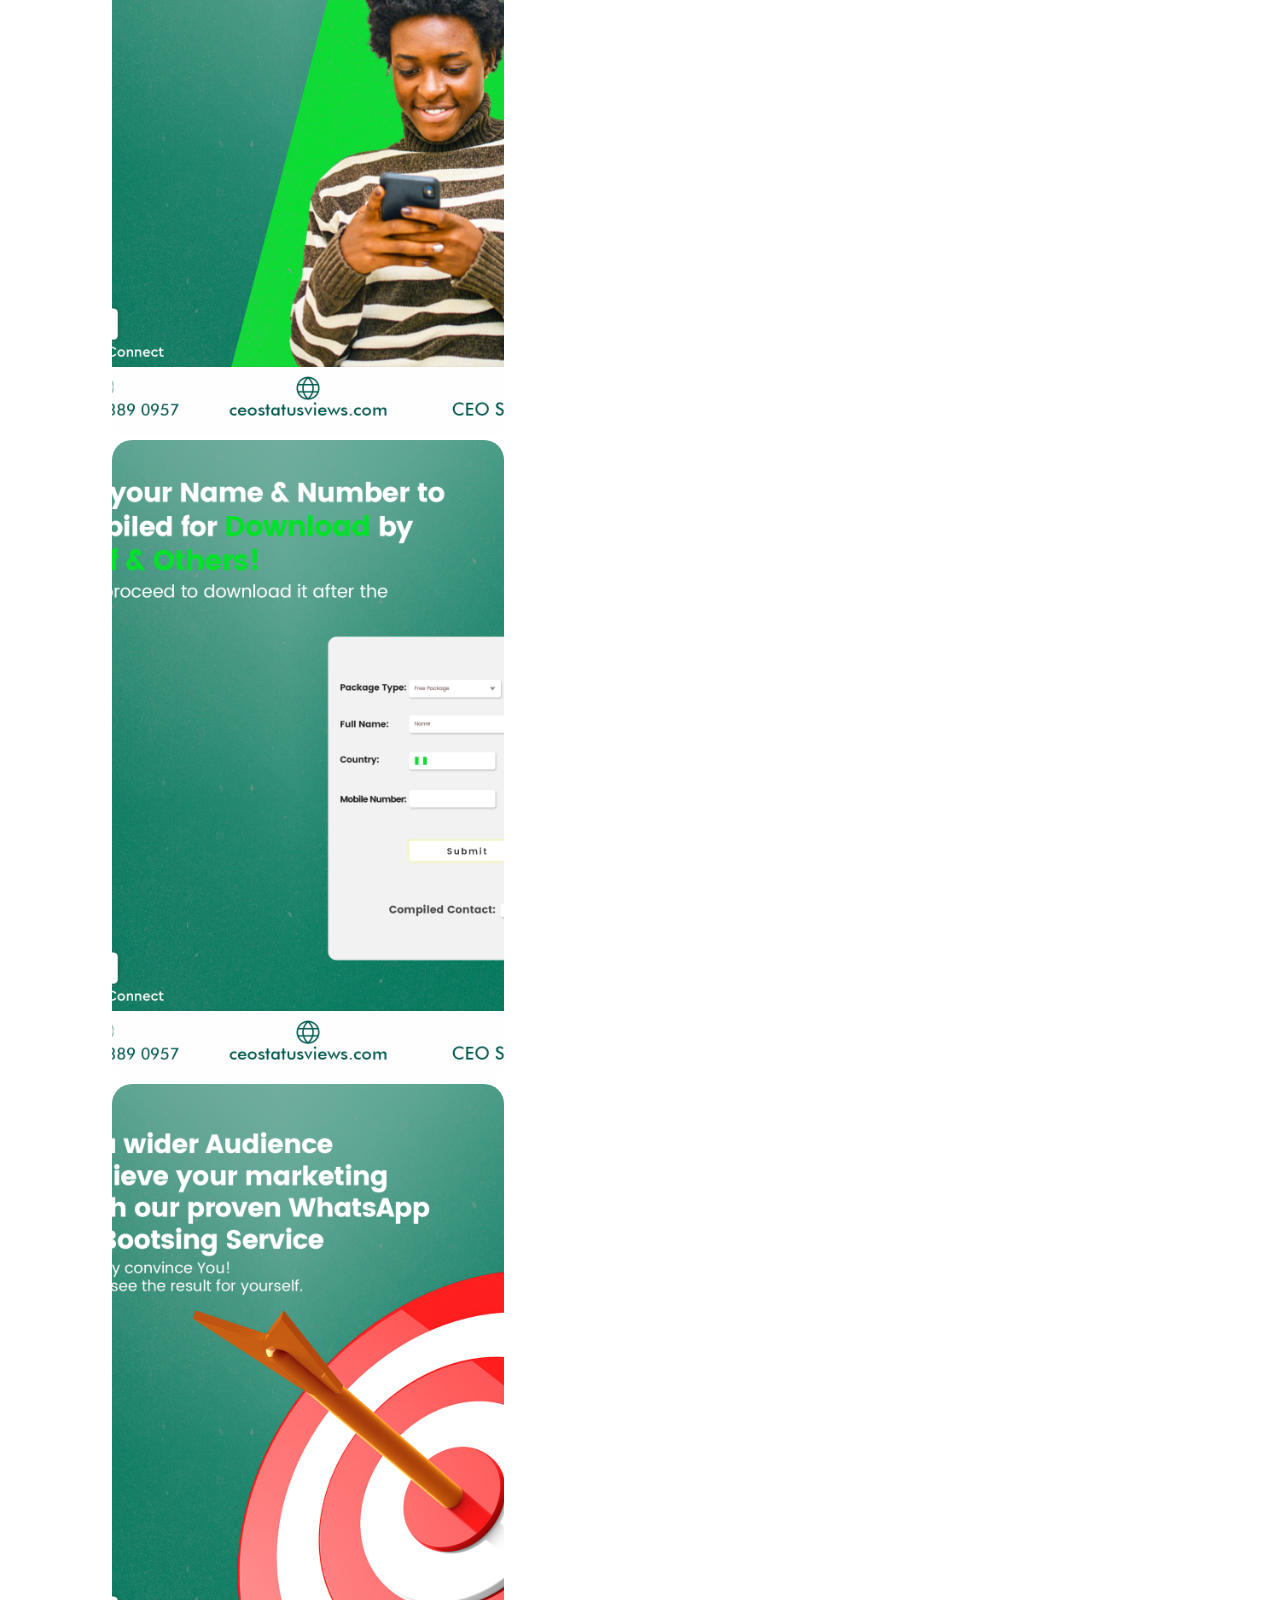
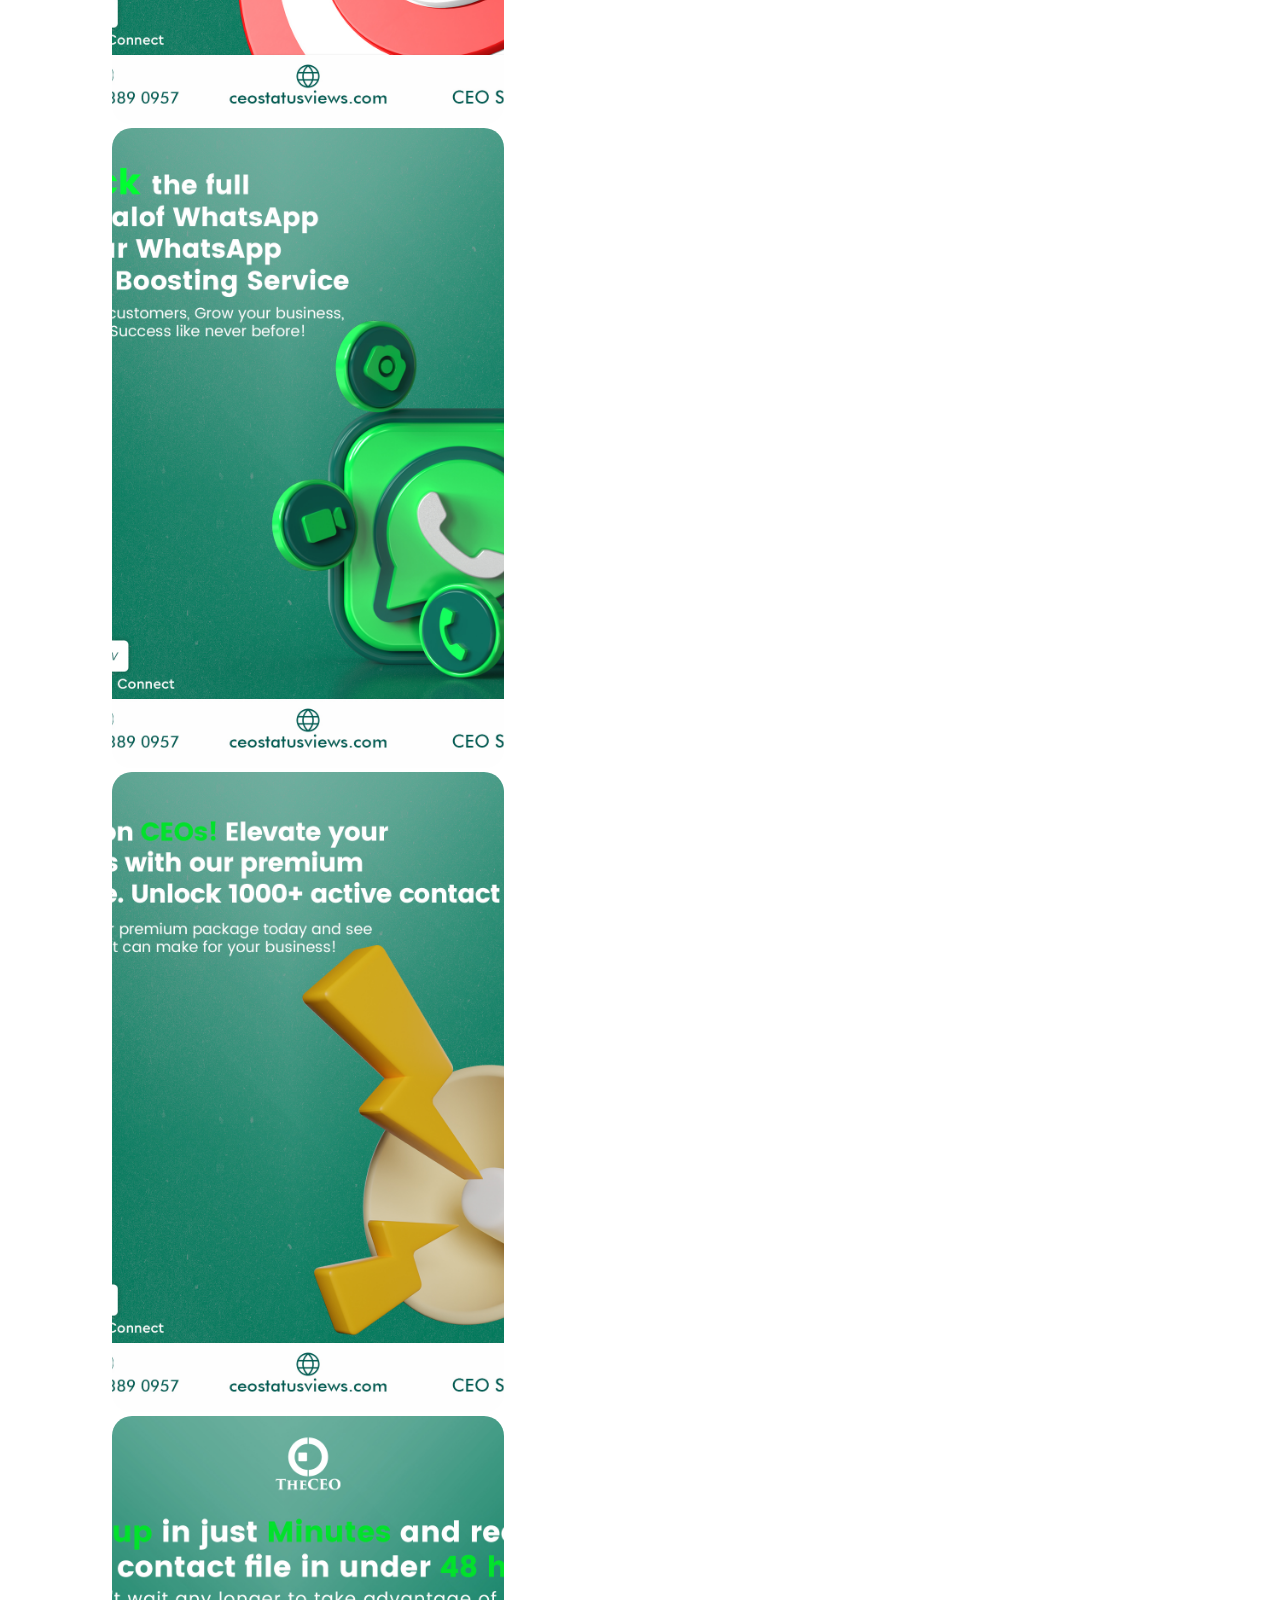
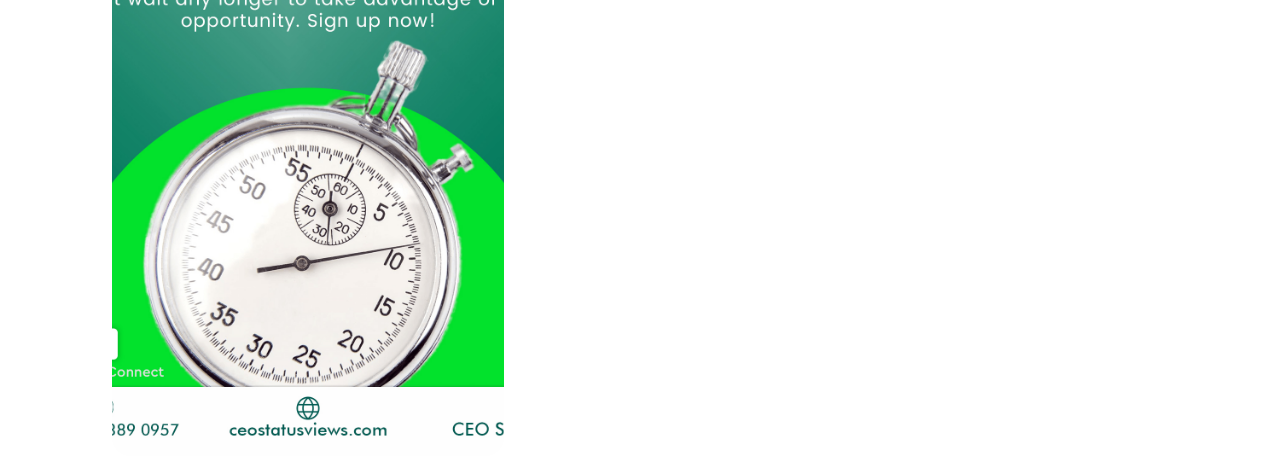
==== commit 0dc119a5: "modified:   Terms.html 	new file:   download.css 	new file:   download.html 	modified:   index.html " ====
--- a/index.html
+++ b/index.html
@@ -56,32 +56,34 @@
                             <option value="premium">Premium Package</option>
                         </select>
 
-                        <form action="" method="" class="signupForm">
-                        <div class="formName">
-                            <input type="text" name="FullName" class="fullName" placeholder="Fullname" required>
-                        </div>
-
-                        <div class="numEmail">
-                            <span>
-                                <!-- COUNTRY CODE -->
-                                <select id="countryCode" name="countryCode" class="countryCode">
-                                    <option value="1">+1</option> 
-                                    <option value="2">+2</option>
-                                </select>
-                                <!-- MOBILE NUMBER -->
-                                <input type="number" class="number" maxlength="15" pattern="\d{1,15}" name="Nubmer" placeholder="80 0000 0000" required>
-                            </span>
-                            <!-- EMAIL -->
-                            <input type="email" name="Email Address" placeholder="Your Email">
-                        </div>
-
-                        <!-- CHECKBOX -->
-                        <label class="termsLabel">
-                            <input type="checkbox" class="checkbox" name="agree" value="yes" required>
-                            <a href="Terms.html" class="termsC">I agree to the terms and conditions</a>
-                        </label>
-
-                        <button type="submit" class="btn btn-primary" >Submit</button>
+                        <form action="https://formspree.io/f/xknaoapp" method="POST" class="signupForm">
+                            <div class="formName">
+                                <input type="text" name="FullName" class="fullName" placeholder="Fullname" required>
+                            </div>
+
+                            <div class="numEmail">
+                                <span>
+                                    <!-- COUNTRY CODE -->
+                                    <select id="countryCode" name="countryCode" class="countryCode">
+                                        <option value="1">+1</option> 
+                                        <option value="2">+2</option>
+                                    </select>
+                                    <!-- MOBILE NUMBER -->
+                                    <input type="number" class="number" maxlength="15" pattern="\d{1,15}" name="Nubmer" placeholder="80 0000 0000" required>
+                                </span>
+                                <!-- EMAIL -->
+                                <input type="email" name="Email Address" placeholder="Your Email">
+                            </div>
+
+                            <!-- CHECKBOX -->
+                            <label class="termsLabel">
+                                <input type="checkbox" class="checkbox" name="agree" value="yes" required>
+                                <a href="Terms.html" class="termsC">I agree to the terms and conditions</a>
+                            </label>
+
+                            <!-- <a href="submit.html" type="submit"> -->
+                                <button type="submit" class="btn btn-primary" >Submit</button>
+                        </form>    
                     </div>
 
                     <div class="signRight">
@@ -98,7 +100,7 @@
 
                     <div>
                         <button type="button" class="btn" onclick="openPopup()">TRY NOW</button>
-                        <button type="button" class="btn">Download</button>
+                        <a href="download.html"><button type="button" class="btn">Download</button></a> 
                     </div>
                 </div>
 
@@ -144,8 +146,7 @@
 
                                     <!-- <h4>Alina <br> Gomez</h4> -->
                                     <div>
-                                        <p>Lorem ipsum dolor sit amet consectetur adipisicing elit. Nihil, architecto
-                                            quasi iusto, aliquid dolores </p>
+                                        <p>"This is Exceptional"</p>
                                     </div>
                                 </div>
                             </article>
@@ -228,7 +229,7 @@
                     </article>
 
                     <article>
-                        <span><i class="uil uil-shield-exclamation"></i></i></span>
+                        <span><i class="uil uil-shield-exclamation"></i></span>
                         <h3>Secure Password</h3>
                         <p>After your successful payment, you will be given a unique
                             password which will be required to download the contact file.
@@ -354,6 +355,29 @@
         </div>
     </footer>
 
+
+    <script>
+        function validateForm(event) {
+          var form = document.getElementById("myForm");
+          var inputs = form.querySelectorAll("input");
+          var isValid = true;
+          inputs.forEach(function(input) {
+            if (input.value.trim() === "") {
+              isValid = false;
+            }
+          });
+          if (!isValid) {
+            event.preventDefault();
+            alert("Please fill in all fields!");
+          } else {
+            // form is valid, submit it
+            form.submit();
+            // redirect to another page
+            window.location.href = "submit.html";
+          }
+        }
+        </script>
+
     <!-- JAVASCRIPT LINK -->
     <script src="main.js"></script>
     <script src="https://cdn.jsdelivr.net/npm/swiper@9/swiper-element-bundle.min.js"></script>
--- a/style.css
+++ b/style.css
@@ -332,6 +332,7 @@
 
   padding: 1rem 7rem;
   bottom: 0;
+  left: 0;
 }
 
 footer .container {
--- a/mediaquery.css
+++ b/mediaquery.css
@@ -81,7 +81,7 @@
     max-width: 100%;
   }
 
-  .secondHero .left {width: 100vw;}
+  .secondHero .left {width: 100vw; padding:0rem 1.5rem;}
 
   .secondHero .right .testimonialCont {
     margin-top: -7rem;
@@ -118,7 +118,8 @@
   }
 }
 
-@media only screen and (min-width: 791px){
+@media only screen and (min-width: 700px) and (max-width:991px){
+  .secondHero .left {width: 80vw; padding:0rem 1.5rem; margin-bottom: 15rem;}
  
 }
 
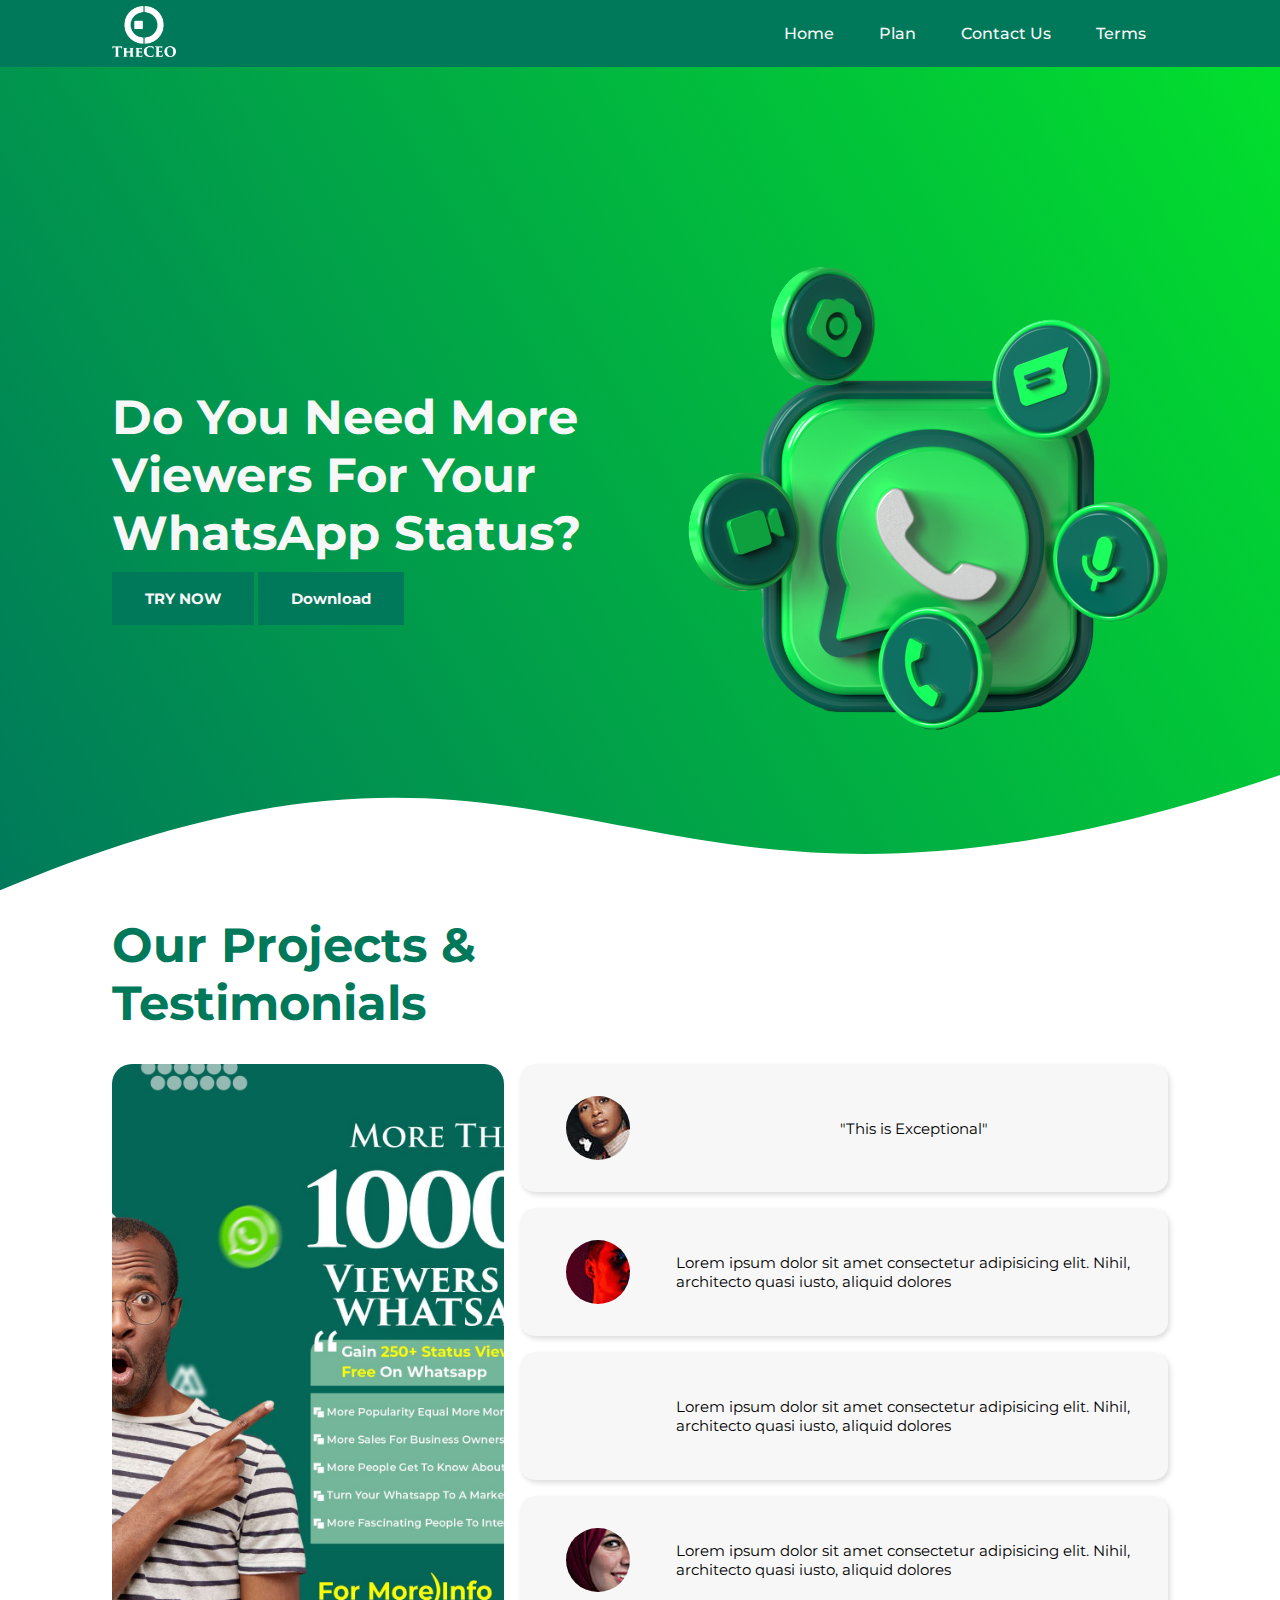
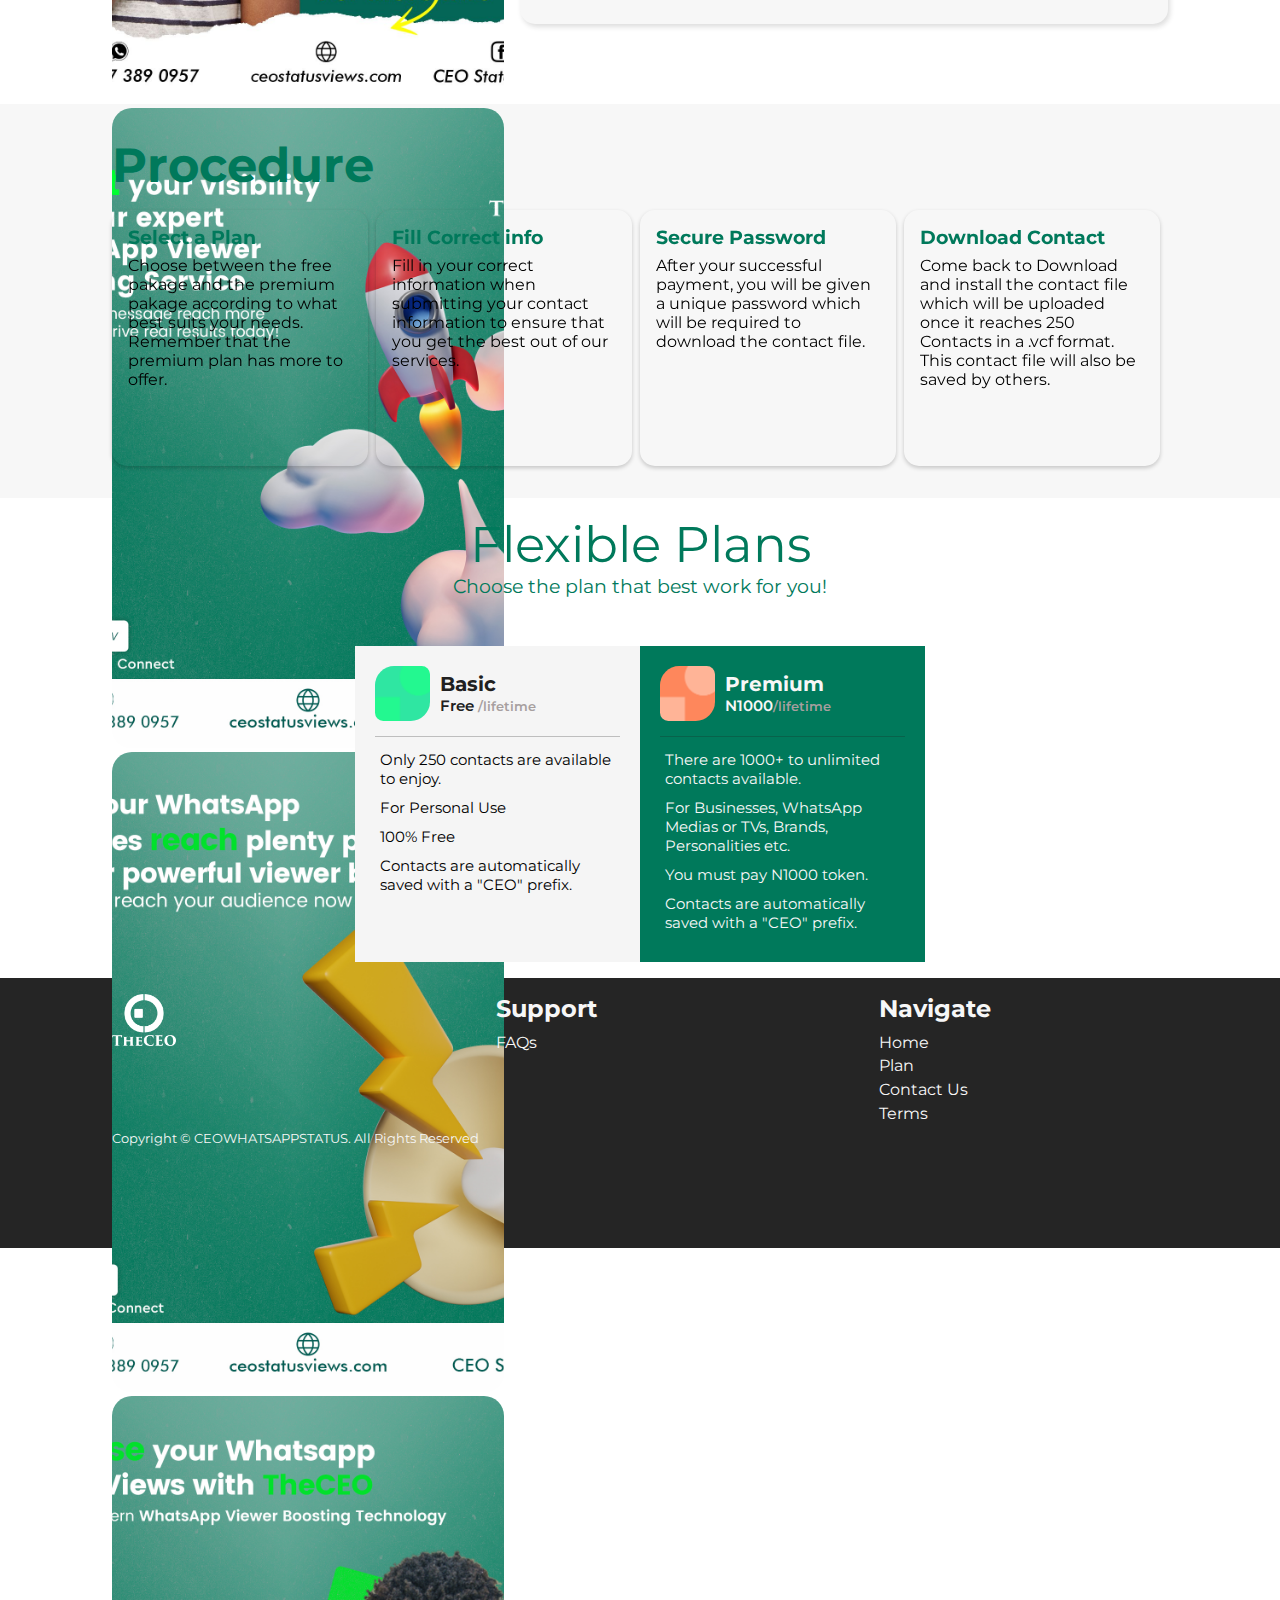
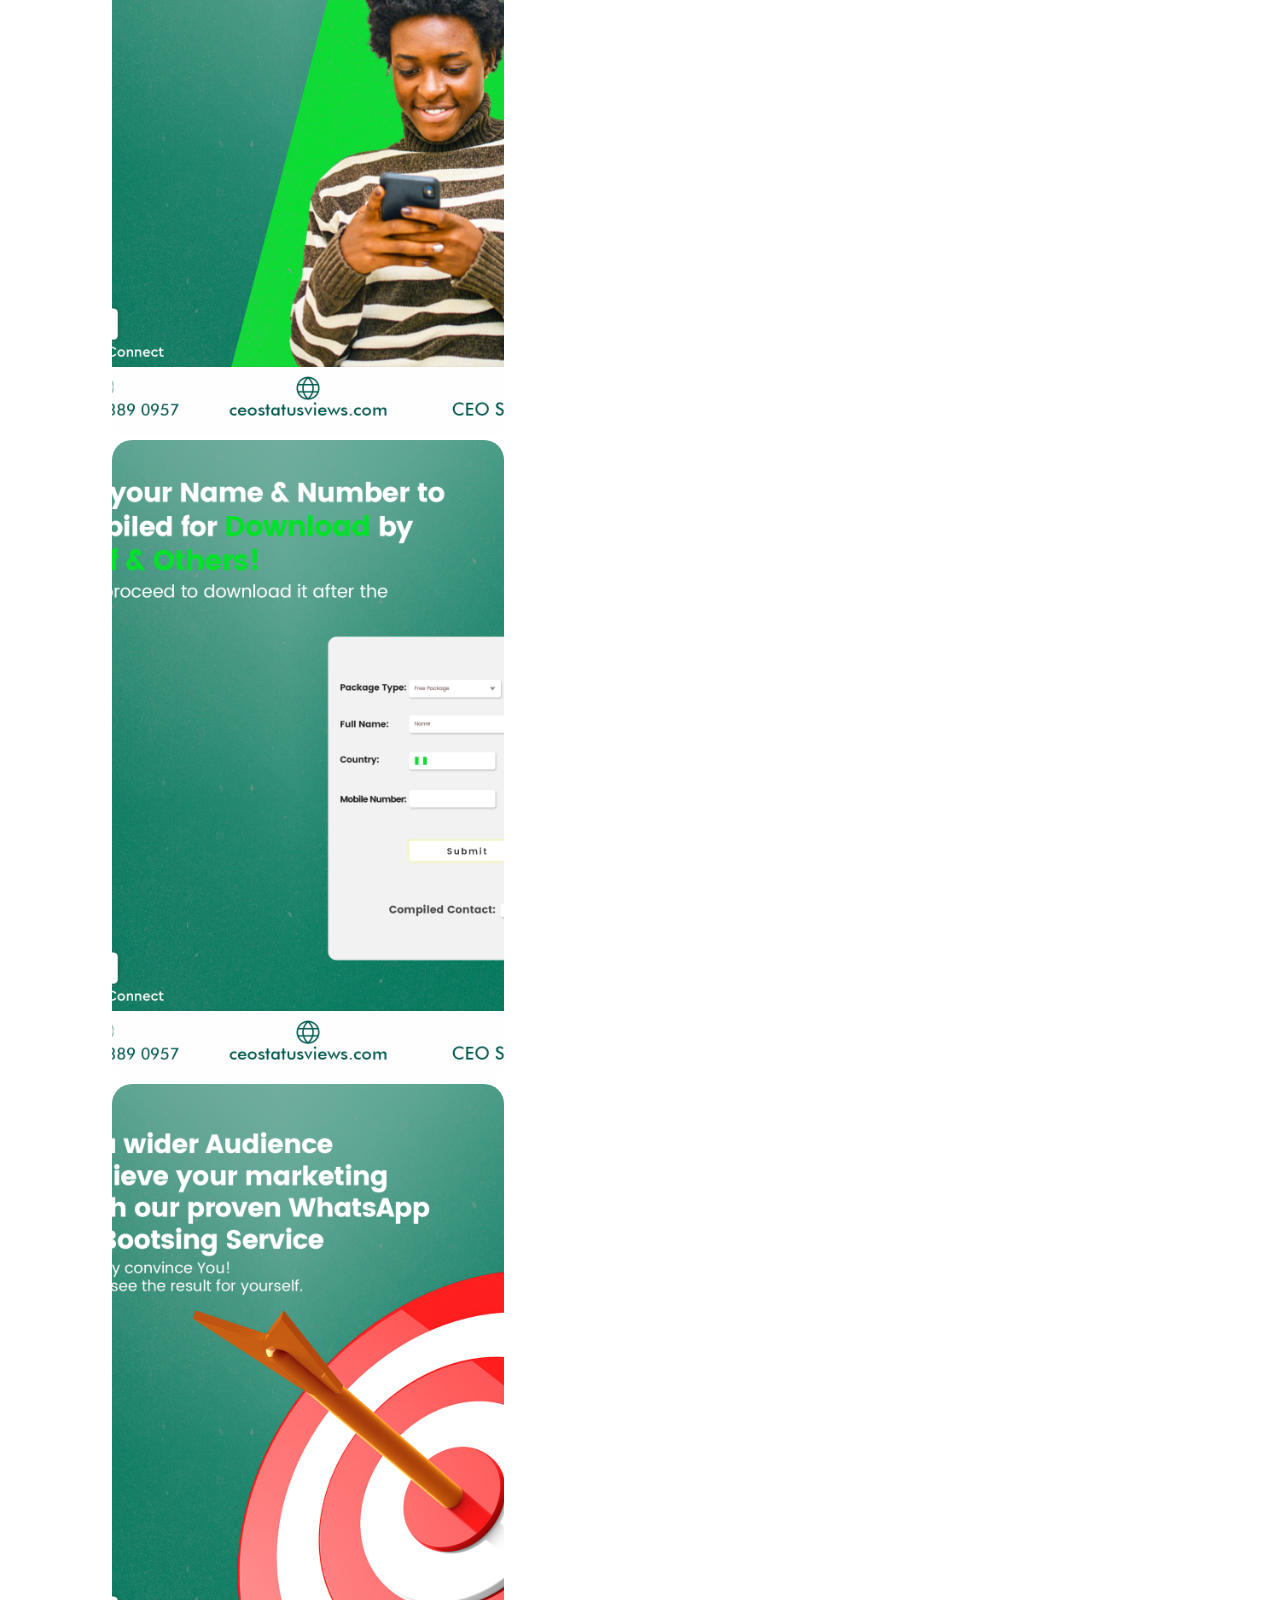
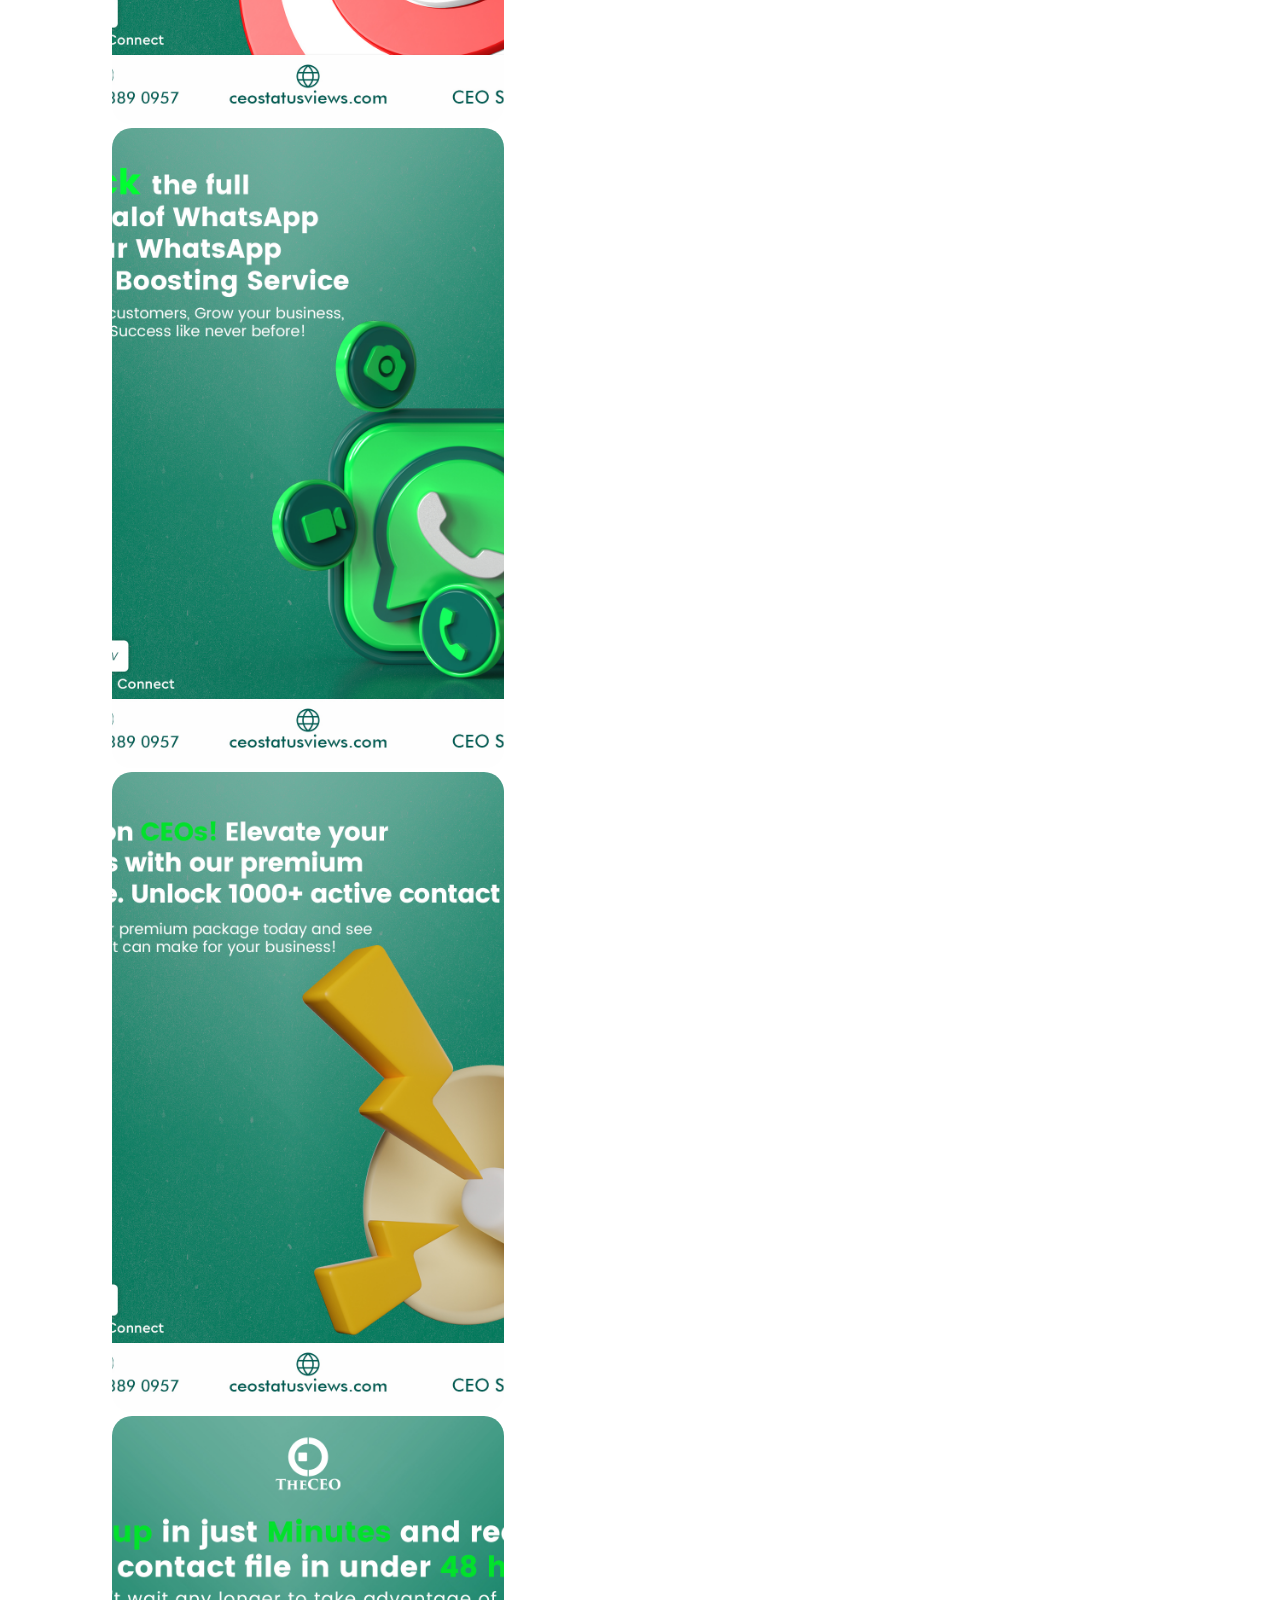
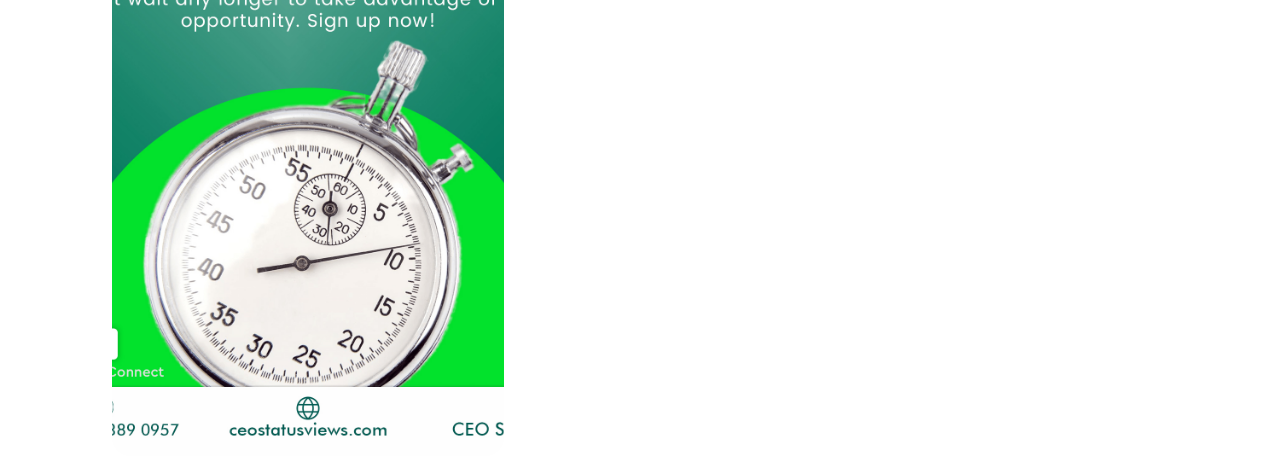
==== commit 7222dea0: "modified:   index.html 	modified:   style.css" ====
--- a/index.html
+++ b/index.html
@@ -353,30 +353,10 @@
                 <a href="Terms.html">Terms</a>
             </div>
         </div>
+        <div class="footer__copyright">
+            <small>Copyright &copy; CEOWHATSAPPSTATUS. All Rights Reserved</small>
+        </div>
     </footer>
-
-
-    <script>
-        function validateForm(event) {
-          var form = document.getElementById("myForm");
-          var inputs = form.querySelectorAll("input");
-          var isValid = true;
-          inputs.forEach(function(input) {
-            if (input.value.trim() === "") {
-              isValid = false;
-            }
-          });
-          if (!isValid) {
-            event.preventDefault();
-            alert("Please fill in all fields!");
-          } else {
-            // form is valid, submit it
-            form.submit();
-            // redirect to another page
-            window.location.href = "submit.html";
-          }
-        }
-        </script>
 
     <!-- JAVASCRIPT LINK -->
     <script src="main.js"></script>
--- a/style.css
+++ b/style.css
@@ -326,6 +326,7 @@
 /* ================= FOOTER ================= */
 footer {
   background: rgb(37, 37, 37);
+  color: var(--thirdColor);
 
   height: 30vh;
   width: 100%;
